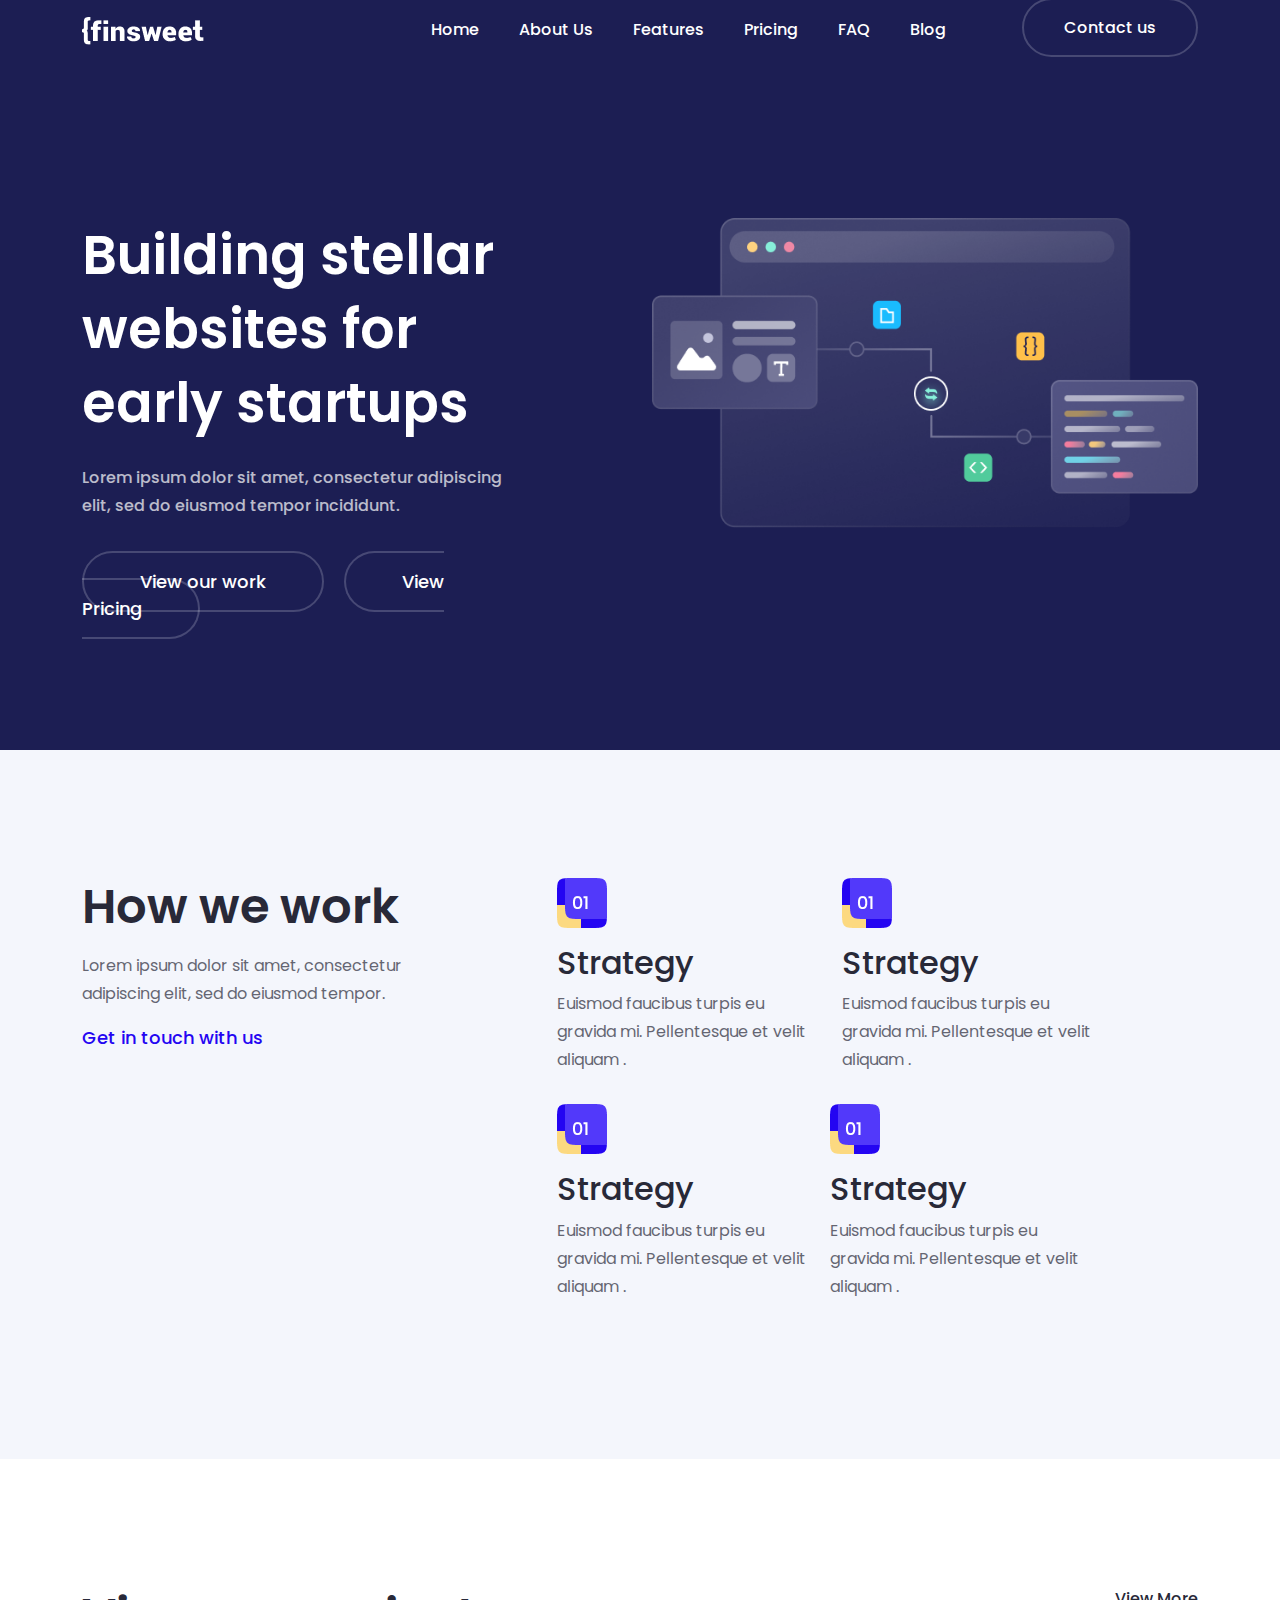
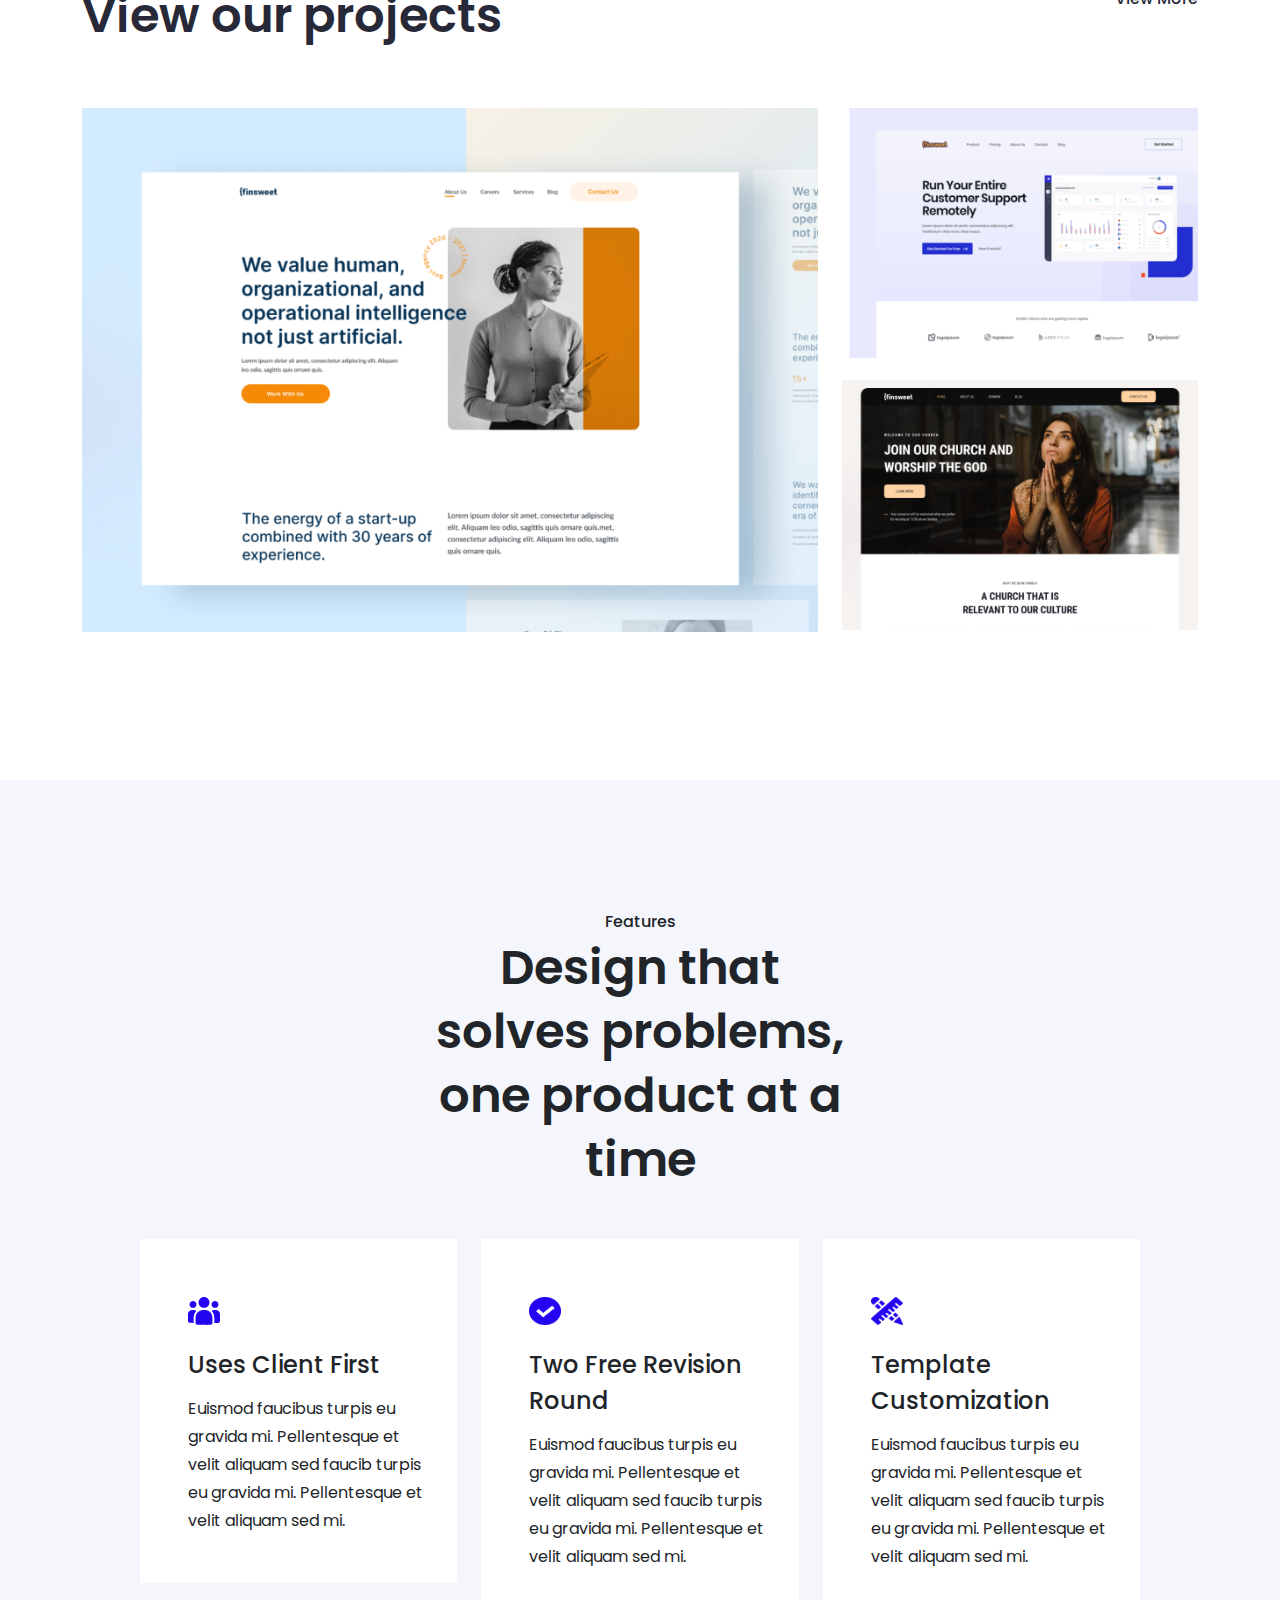
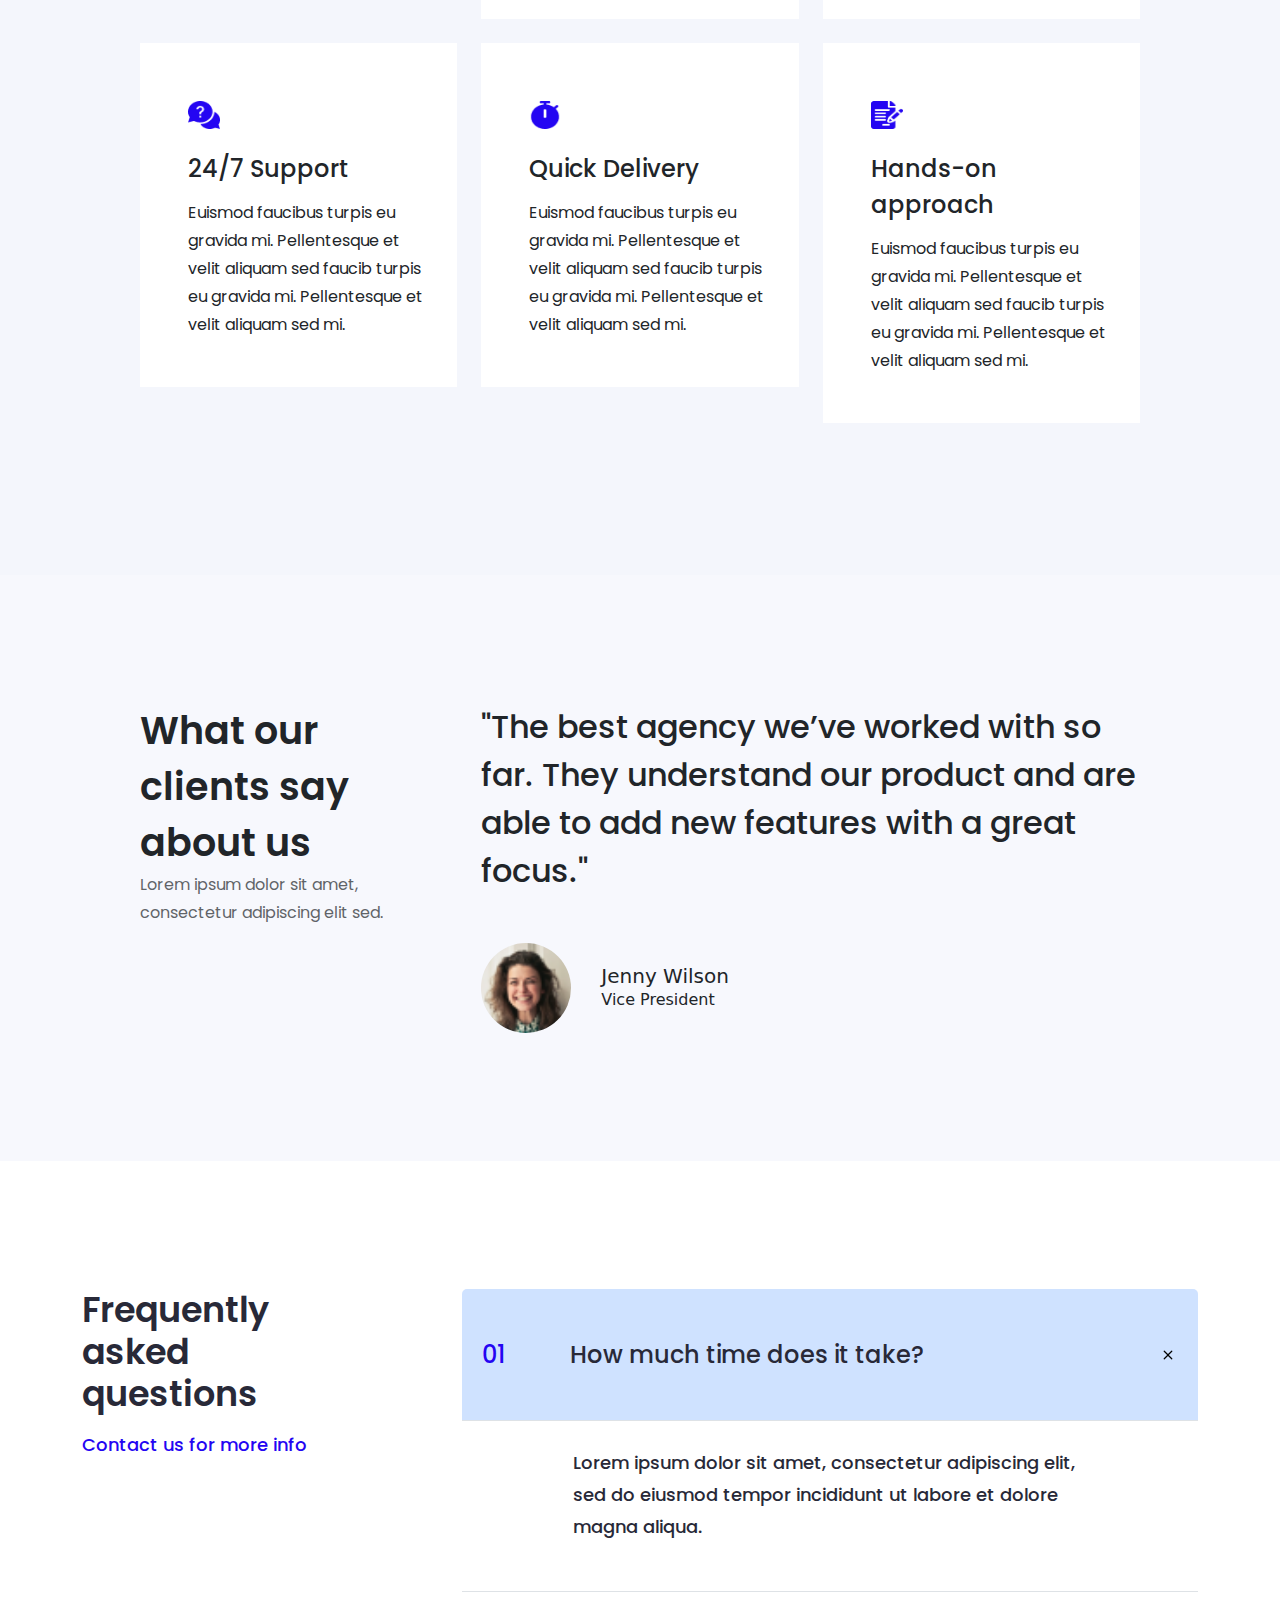
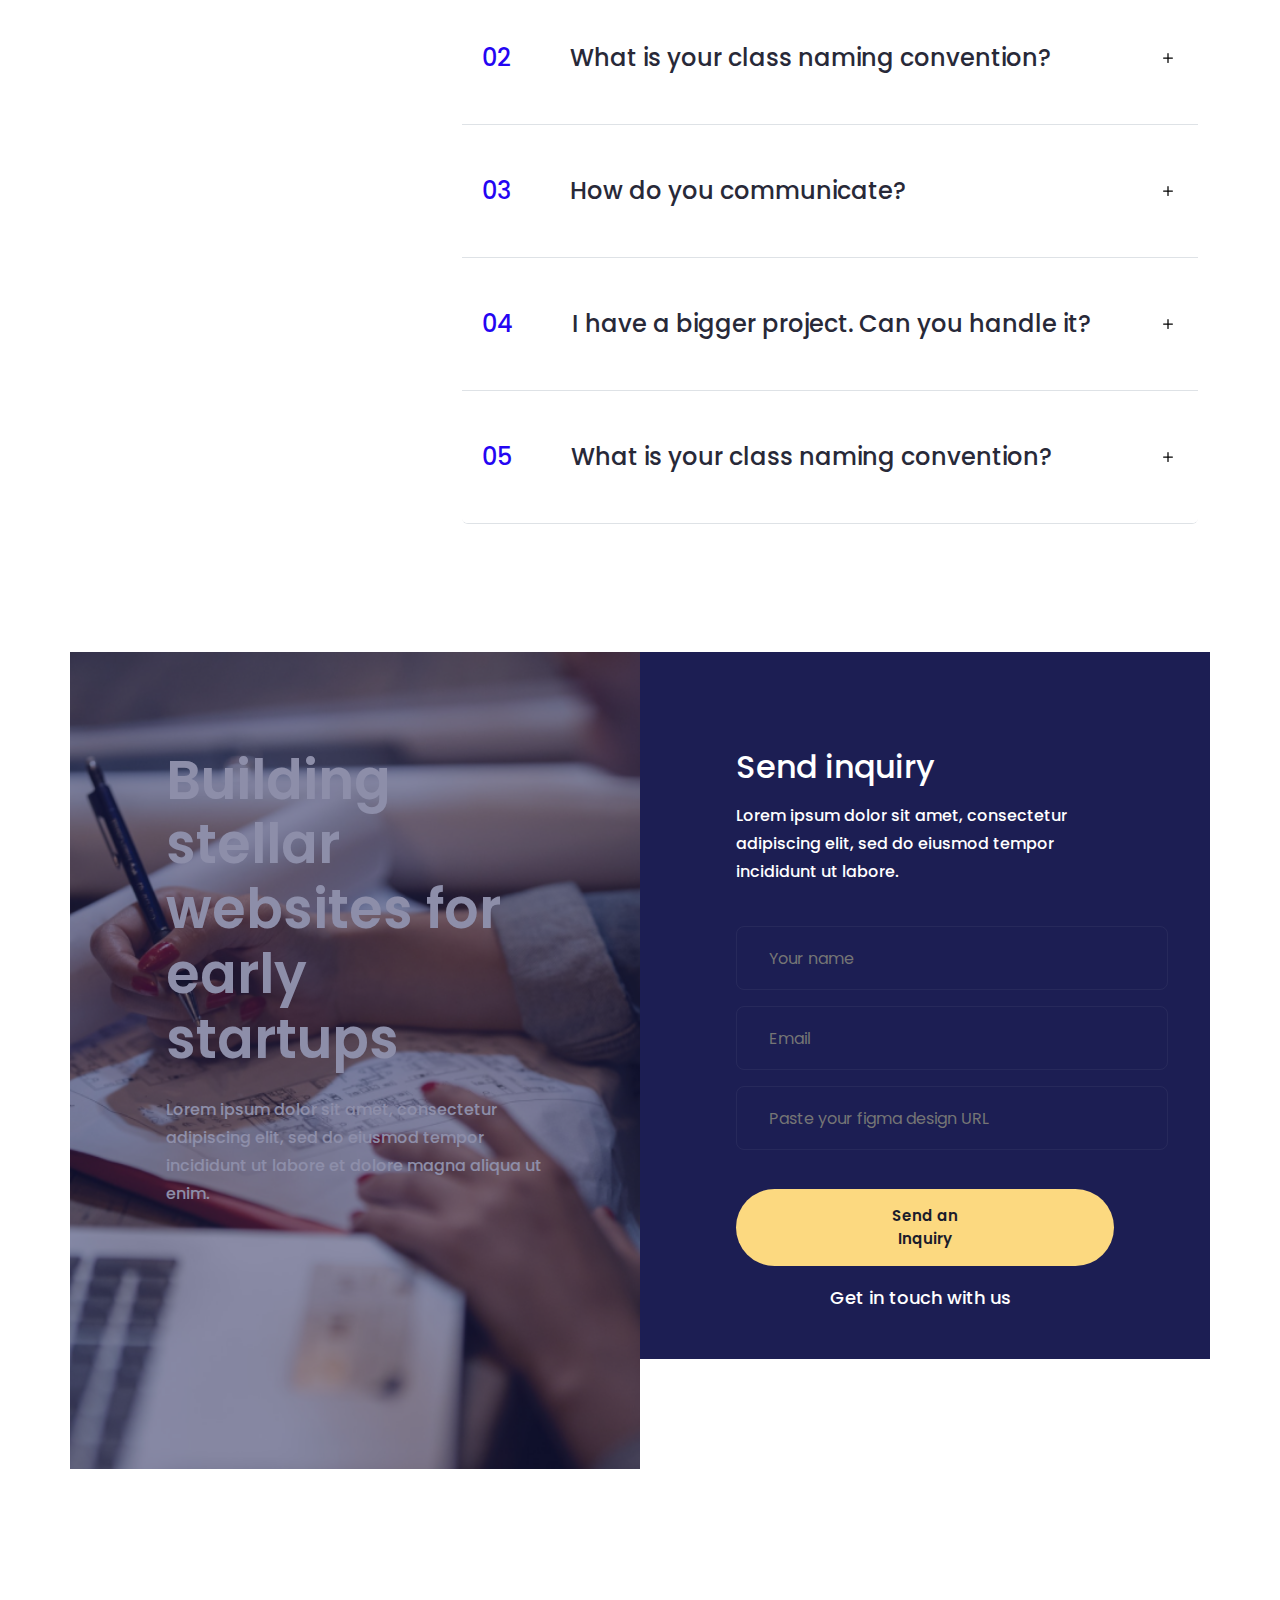
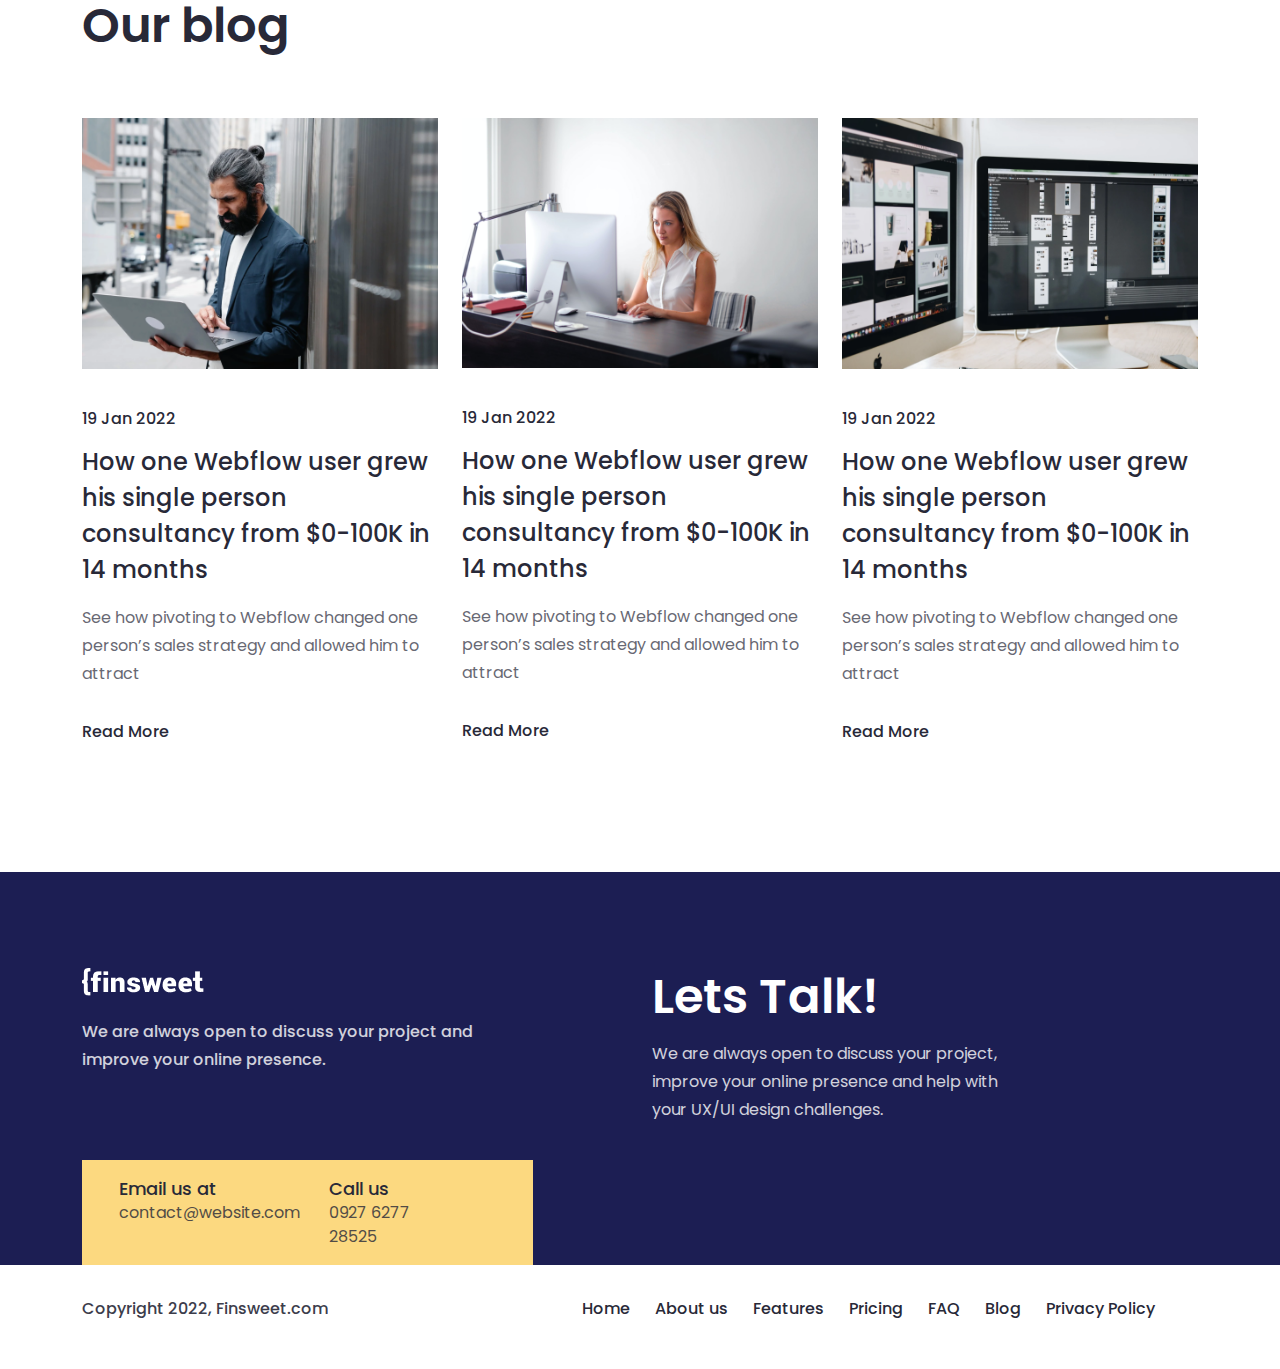
==== index.html @ 4da35f1b "project" ====
<!DOCTYPE html>
<html lang="en">
<head>
    <meta charset="UTF-8">
    <meta name="viewport" content="width=device-width, initial-scale=1.0">
    <title>Home - Webflow Agency</title>
    <link rel="stylesheet" href="css/bootstrap.min.css">
    <link rel="stylesheet" href="css/index.css">
    <link href="https://fonts.googleapis.com/css2?family=Open+Sans:wght@400;500;600;700;800&family=Poppins:wght@100;200;300;400;500;600;700;800&family=Work+Sans:wght@200;300;400;500;600;700;800&display=swap" rel="stylesheet">
    <link rel="stylesheet" href="https://cdnjs.cloudflare.com/ajax/libs/font-awesome/6.5.1/css/all.min.css" integrity="sha512-DTOQO9RWCH3ppGqcWaEA1BIZOC6xxalwEsw9c2QQeAIftl+Vegovlnee1c9QX4TctnWMn13TZye+giMm8e2LwA==" crossorigin="anonymous" referrerpolicy="no-referrer"/>
</head>
<body>
    <!-- nav part start -->
    <nav class="navbar navbar-expand-lg fixed-top menu-bg">
      <div class="container">
        <a class="navbar-brand" href="#">
          <img src="Photos/project-06-10-page/logo.png" alt="logo">
        </a>
        <button class="navbar-toggler" type="button" data-bs-toggle="offcanvas" data-bs-target="#offcanvasNavbar" aria-controls="offcanvasNavbar" aria-label="Toggle navigation">
          <span class="navbar-toggler-icon"></span>
        </button>
        <div class="offcanvas offcanvas-end" tabindex="-1" id="offcanvasNavbar" aria-labelledby="offcanvasNavbarLabel">
          <div class="offcanvas-header">
            <h5 class="offcanvas-title" id="offcanvasNavbarLabel">Menu</h5>
            <button type="button" class="btn-close" data-bs-dismiss="offcanvas" aria-label="Close"></button>
          </div>
          <div class="offcanvas-body">
            <ul class="navbar-nav justify-content-end flex-grow-1 pe-3">
              <li class="nav-item">
                <a class="nav-link" aria-current="page" href="index.html">Home</a>
              </li>
              <li class="nav-item">
                <a class="nav-link" href="about.html">About us</a>
              </li>
              <li class="nav-item">
                  <a class="nav-link" href="feature.html">Features</a>
              </li>
              <li class="nav-item">
                  <a class="nav-link" href="pricing.html">Pricing</a>
              </li>
              <li class="nav-item">
                  <a class="nav-link" href="#">FAQ</a>
              </li>
              <li class="nav-item">
                  <a class="nav-link" href="blog.html">Blog</a>
              </li>
            </ul>
            <div class="menu-button">
              <a href="contact.html">Contact us</a>
            </div>
          </div>
        </div>
      </div>
    </nav>
    <!-- nav part end -->




    <!-- banner part start -->
    <section id="banner">
        <div class="container">
            <div class="row">
                <div class="col-lg-5 order-sm-2 order-lg-1 order-2 col">
                    <div class="ban-text">
                        <h1>Building stellar websites for early startups</h1>
                        <p>Lorem ipsum dolor sit amet, consectetur adipiscing elit, sed do eiusmod tempor incididunt.</p>
                        <a href="work.html">View our work</a>
                        <a href="pricing.html">View Pricing</a>
                    </div>
                </div>
                <div class="col-lg-6 offset-lg-1 order-lg-2 order-sm-1 order-1">
                    <div class="ban-img">
                      <img src="Photos/project-06-10-page/banner-image.png" class="w-100" alt="banner-image">
                    </div>
                </div> 
            </div>
        </div>
    </section>
    <!-- banner part end -->




    <!-- how we work part start -->
    <section id="how-we-work">
      <div class="container">
        <div class="row">
          <div class="col-lg-4 col">
            <div class="hww-left">
              <h2>How we work</h2>
              <p>Lorem ipsum dolor sit amet, consectetur adipiscing elit, sed do eiusmod tempor.</p>
              <a href="contact.html">Get in touch with us <i class="fa-solid fa-caret-right"></i></a>
            </div>
          </div>
            <div class="col-lg-6 offset-lg-1">
              <div class="row">
                <div class="col-lg-6 col-6">
                  <div class="hww-right-item">
                    <img src="Photos/project-06-10-page/hww-image.png" alt="hww-image">
                    <h3>Strategy</h3>
                    <p>Euismod faucibus turpis eu gravida mi. Pellentesque et velit aliquam .</p>
                  </div>
                </div>
                <div class="col-lg-6 col-6">
                  <div class="hww-right-item">
                    <img src="Photos/project-06-10-page/hww-image.png" alt="hww-image">
                    <h3>Strategy</h3>
                    <p>Euismod faucibus turpis eu gravida mi. Pellentesque et velit aliquam .</p>
                  </div>
                </div>
                <div class="row">
                  <div class="col-lg-6 col-6">
                    <div class="hww-right-item">
                      <img src="Photos/project-06-10-page/hww-image.png" alt="hww-image">
                      <h3>Strategy</h3>
                      <p>Euismod faucibus turpis eu gravida mi. Pellentesque et velit aliquam .</p>
                    </div>
                  </div>
                  <div class="col-lg-6 col-6">
                    <div class="hww-right-item">
                      <img src="Photos/project-06-10-page/hww-image.png" alt="hww-image">
                      <h3>Strategy</h3>
                      <p>Euismod faucibus turpis eu gravida mi. Pellentesque et velit aliquam .</p>
                    </div>
                  </div>
                </div>
              </div>
            </div>
        </div>
      </div>
    </section>
    <!-- how we work part end -->




    <!-- our projects part start -->
    <section id="our-projects">
      <div class="container">
        <div class="row">
          <div class="op-header">
            <h2>View our projects</h2>
            <a href="work.html">View More <i class="fa-solid fa-caret-right"></i></a>
          </div>
        </div>
        <div class="row">
          <div class="col-lg-8">
            <div class="op-1">
              <img src="Photos/project-06-10-page/project-img-1.png" class="w-100" alt="project-img-1">
              <div class="overlay-1">
                <h2>Workhub office Webflow <br> Webflow Design</h2>
                <a href="work.html">View project <i class="fa-solid fa-caret-right"></i></a>
              </div>
            </div>
          </div>
          <div class="col-lg-4">
            <div class="op-2">
              <img src="Photos/project-06-10-page/project-img-2.png" class="w-100" alt="project-img-2">
              <div class="overlay-2">
                <h2>Unisaas Website  <br> Design</h2>
                <a href="work.html">View portfolio <i class="fa-solid fa-caret-right"></i></a>
              </div>
            </div>
            <div class="op-2">
              <img src="Photos/project-06-10-page/project-img-3.png" class="w-100" alt="project-img-3">
              <div class="overlay-2">
                <h2>Unisaas Website <br> Design</h2>
                <a href="work.html">View portfolio <i class="fa-solid fa-caret-right"></i></a>
              </div>
            </div>
          </div>
          
        </div>
      </div>
    </section>
    <!-- our projects part end -->




    <!-- Features part start-->
    <section id="features">
      <div class="container">
        <div class="row">
          <div class="col-lg-12">
            <div class="featuresheading">
              <div class="col-lg-5">
                <span>Features</span>
                <h2>Design that solves problems, one product at a time</h2>
              </div>
            </div>
            <div class="row">
              <div class="col-lg-4 col-sm-6">
                <div class="box">
                  <img src="Photos/project-06-10-page/Icon.svg" alt="icon">
                  <h3>
                    Uses Client First
                  </h3>
                  <p>Euismod faucibus turpis eu gravida mi. Pellentesque et velit aliquam sed faucib turpis eu gravida mi. Pellentesque et velit aliquam sed mi. </p>
                </div>
              </div>
              <div class="col-lg-4 col-sm-6">
                <div class="box">
                  <img src="Photos/project-06-10-page/feature2.png" alt="icon">
                  <h3>
                    Two Free Revision Round
                  </h3>
                  <p>Euismod faucibus turpis eu gravida mi. Pellentesque et velit aliquam sed faucib turpis eu gravida mi. Pellentesque et velit aliquam sed mi. </p>
                </div>
              </div>
              <div class="col-lg-4 col-sm-6">
                <div class="box">
                  <img src="Photos/project-06-10-page/feature3.png" alt="icon">
                  <h3>
                    Template Customization
                  </h3>
                  <p>Euismod faucibus turpis eu gravida mi. Pellentesque et velit aliquam sed faucib turpis eu gravida mi. Pellentesque et velit aliquam sed mi. </p>
                </div>
              </div>
              <div class="col-lg-4 col-sm-6">
                <div class="box">
                  <img src="Photos/project-06-10-page/feature4.png" alt="icon">
                  <h3>
                    24/7 Support
                  </h3>
                  <p>Euismod faucibus turpis eu gravida mi. Pellentesque et velit aliquam sed faucib turpis eu gravida mi. Pellentesque et velit aliquam sed mi. </p>
                </div>
              </div>
              <div class="col-lg-4 col-sm-6">
                <div class="box">
                  <img src="Photos/project-06-10-page/feature5.png" alt="icon">
                  <h3>
                    Quick Delivery
                  </h3>
                  <p>Euismod faucibus turpis eu gravida mi. Pellentesque et velit aliquam sed faucib turpis eu gravida mi. Pellentesque et velit aliquam sed mi. </p>
                </div>
              </div>
              <div class="col-lg-4 col-sm-6">
                <div class="box">
                  <img src="Photos/project-06-10-page/feature6.png" alt="icon">
                  <h3>
                    Hands-on approach
                  </h3>
                  <p>Euismod faucibus turpis eu gravida mi. Pellentesque et velit aliquam sed faucib turpis eu gravida mi. Pellentesque et velit aliquam sed mi. </p>
                </div>
              </div>
            </div>
          </div>
        </div>
      </div>
    </section>
    <!--Features part end -->





    <!--What part start-->
    <section id="what">
      <div class="container">
        <div class="row">
          <div class="col-lg-4">
            <div class="col-lg-10">
              <div class="wr">
                <h2>What our clients say about us</h2>
              <p>Lorem ipsum dolor sit amet, consectetur adipiscing elit sed.</p>
              </div>
            </div>
          </div>
          <div class="col-lg-8">
            <div class="wr1">
              <h3>"The best agency we’ve worked with so far. They understand our product and are able to add new features with a great focus."</h3>
            </div>
            <div class="vice-pre">
              <div class="me">
                <img src="Photos/project-06-10-page/woman.png" width="90" alt="">
              </div>
              <div class="name">
                <h5>Jenny Wilson</h5>
                <p>Vice President</p>
              </div>
              
            </div>
          </div>
        </div>
      </div>
    </section>
    <!--What part end-->




    <!-- faq part start -->
    <section id="question">
      <div class="container">
        <div class="row">
          <div class="col-lg-3">
            <div class="ques-left">
              <h2>Frequently asked questions</h2>
              <a href="contact.html">Contact us for more info</a>
            </div>
          </div>
          <div class="col-lg-8 offset-lg-1">
            <div class="accordion" id="accordionExample">
              <div class="accordion-item">
                <h2 class="accordion-header">
                  <button class="accordion-button" type="button" data-bs-toggle="collapse" data-bs-target="#collapseOne" aria-expanded="true" aria-controls="collapseOne">
                    <p class="ac-item-head"><span class="aih-1">01</span> How much time does it take?</p>
                  </button>
                </h2>
                <div id="collapseOne" class="accordion-collapse collapse show" data-bs-parent="#accordionExample">
                  <div class="accordion-body">
                    <strong>Lorem ipsum dolor sit amet, consectetur adipiscing elit, sed do eiusmod tempor incididunt ut labore et dolore magna aliqua.</strong>
                  </div>
                </div>
              </div>
              <div class="accordion-item">
                <h2 class="accordion-header">
                  <button class="accordion-button collapsed" type="button" data-bs-toggle="collapse" data-bs-target="#collapseTwo" aria-expanded="false" aria-controls="collapseTwo">
                    <p class="ac-item-head"><span class="aih-1">02</span>What is your class naming convention?</p>
                  </button>
                </h2>
                <div id="collapseTwo" class="accordion-collapse collapse" data-bs-parent="#accordionExample">
                  <div class="accordion-body">
                    <strong>Lorem ipsum dolor sit amet, consectetur adipiscing elit, sed do eiusmod tempor incididunt ut labore et dolore magna aliqua.</strong>
                  </div>
                </div>
              </div>
              <div class="accordion-item">
                <h2 class="accordion-header">
                  <button class="accordion-button collapsed" type="button" data-bs-toggle="collapse" data-bs-target="#collapseThree" aria-expanded="false" aria-controls="collapseThree">
                    <p class="ac-item-head"><span class="aih-1">03</span>How do you communicate?</p>
                  </button>
                </h2>
                <div id="collapseThree" class="accordion-collapse collapse" data-bs-parent="#accordionExample">
                  <div class="accordion-body">
                    <strong>Lorem ipsum dolor sit amet, consectetur adipiscing elit, sed do eiusmod tempor incididunt ut labore et dolore magna aliqua.</strong>
                  </div>
                </div>
              </div>
              <div class="accordion-item">
                <h2 class="accordion-header">
                  <button class="accordion-button collapsed" type="button" data-bs-toggle="collapse" data-bs-target="#flush-collapseFour" aria-expanded="false" aria-controls="flush-collapseFour">
                    <p class="ac-item-head"><span class="aih-1">04</span>I have a bigger project. Can you handle it?</p>
                  </button>
                </h2>
                <div id="flush-collapseFour" class="accordion-collapse collapse" data-bs-parent="#accordionFlushExample">
                  <div class="accordion-body">
                    <strong>Lorem ipsum dolor sit amet, consectetur adipiscing elit, sed do eiusmod tempor incididunt ut labore et dolore magna aliqua.</strong></div>
                </div>
              </div>
              <div class="accordion-item">
                <h2 class="accordion-header">
                  <button class="accordion-button collapsed" type="button" data-bs-toggle="collapse" data-bs-target="#flush-collapseFive" aria-expanded="false" aria-controls="flush-collapseFive">
                    <p class="ac-item-head"><span class="aih-1">05</span>What is your class naming convention?</p>
                  </button>
                </h2>
                <div id="flush-collapseFive" class="accordion-collapse collapse" data-bs-parent="#accordionFlushExample">
                  <div class="accordion-body">
                    <strong>Lorem ipsum dolor sit amet, consectetur adipiscing elit, sed do eiusmod tempor incididunt ut labore et dolore magna aliqua.</strong></div>
                </div>
              </div>
            </div>
          </div>
        </div>
      </div>
    </section>
    <!-- faq part end -->




    <!-- contact part start -->
    <section id="contact-form">
      <div class="container">
        <div class="row">
          <div class="col-lg-6 p-0">
            <div class="contact-text">
              <h2>Building stellar websites for early startups</h2>
              <p>Lorem ipsum dolor sit amet, consectetur adipiscing elit, sed do eiusmod tempor incididunt ut labore et dolore magna aliqua ut enim.</p>
            </div>
          </div>
          <div class="col-lg-6 p-0">
            <div class="contact-item">
              <h2>Send inquiry</h2>
              <p>Lorem ipsum dolor sit amet, consectetur adipiscing elit, sed do eiusmod tempor incididunt ut labore.</p>
              <form action="">
                <input type="text" placeholder="Your name">
                <input type="email" placeholder="Email">
                <input type="text" placeholder="Paste your figma design URL">
                <button type="submit">Send an Inquiry</button>
              </form>
              <a href="contact.html">Get in touch with us <i class="fa-solid fa-caret-right"></i></a>
            </div>
          </div>
        </div>
      </div>
    </section>
    <!-- contact part end -->




    <!-- blog part start -->
    <section id="blog">
      <div class="container">
        <div class="row">
          <div class="col-lg-3">
            <div class="blog-head">
              <h2>Our blog</h2>
            </div>
          </div>
        </div>
        <div class="row">
          <div class="col-lg-4 col-sm-12">
            <div class="blog-item">
              <img src="Photos/project-06-10-page/blog-1.png" class="w-100" alt="blog-1">
              <h5>19 Jan 2022</h5>
              <h3>How one Webflow user grew his single person consultancy from $0-100K in 14      months</h3>
              <p>See how pivoting to Webflow changed one person’s sales strategy and allowed him to attract</p>
              <a href="blog.html">Read More <i class="fa-solid fa-caret-right"></i></a>
            </div>
          </div>
          <div class="col-lg-4 col-sm-12">
            <div class="blog-item">
              <img src="Photos/project-06-10-page/blog-2.png" class="w-100" alt="blog-1">
              <h5>19 Jan 2022</h5>
              <h3>How one Webflow user grew his single person consultancy from $0-100K in 14      months</h3>
              <p>See how pivoting to Webflow changed one person’s sales strategy and allowed him to attract</p>
              <a href="blog.html">Read More <i class="fa-solid fa-caret-right"></i></a>
            </div>
          </div>
          <div class="col-lg-4 col-sm-12">
            <div class="blog-item">
              <img src="Photos/project-06-10-page/blog-3.png" class="w-100" alt="blog-1">
              <h5>19 Jan 2022</h5>
              <h3>How one Webflow user grew his single person consultancy from $0-100K in 14      months</h3>
              <p>See how pivoting to Webflow changed one person’s sales strategy and allowed him to attract</p>
              <a href="blog.html">Read More <i class="fa-solid fa-caret-right"></i></a>
            </div>
          </div>
        </div>
      </div>
    </section>
    <!-- blog part end -->




    <!-- footer part start -->
    <footer>
      <div class="container">
        <div class="row">
          <div class="col-lg-5">
            <div class="footer-left">
              <a href="#"><img src="Photos/project-06-10-page/logo.png" alt="logo"></a>
              <p>We are always open to discuss your project and improve your online presence.</p>
              <div class="footer-left-bottom">
                <div class="footer-left-bottom1">
                  <h3>Email us at</h3>
                  <a href="#">contact@website.com</a>
                </div>
                <div class="footer-left-bottom1">
                  <h3>Call us</h3>
                  <a href="#">0927 6277 28525</a>
                </div>
              </div>
            </div>
          </div>
          <div class="col-lg-4 offset-lg-1">
            <div class="footer-right">
              <h2>Lets Talk!</h2>
              <p>We are always open to discuss your project, improve your online presence and help with your UX/UI design challenges.</p>
              <div class="fr-icon">
                <a href="#"> <i class="fa-brands fa-facebook"></i></a>
                <a href="#"><i class="fa-brands fa-twitter"></i></a>
                <a href="#"><i class="fa-brands fa-instagram"></i></a>
                <a href="#"><i class="fa-brands fa-linkedin"></i></a>
              </div>
            </div>
          </div>
        </div>
      </div>
    </footer>

    <!-- footer menu part start -->
    <section id="footer-menu">
      <div class="container">
        <div class="row">
          <div class="col-lg-3 col-sm-12">
            <div class="fm-left">
              <p>Copyright 2022, Finsweet.com</p>
            </div>
          </div>
          <div class="col-lg-7 col-sm-12 offset-lg-2">
            <div class="fm-right">
              <ul>
                <li><a href="index.html">Home</a></li>
                <li><a href="about.html">About us</a></li>
                <li><a href="feature.html">Features</a></li>
                <li><a href="pricing.html">Pricing</a></li>
                <li><a href="#">FAQ</a></li>
                <li><a href="blog.html">Blog</a></li>
                <li><a href="privacy.html">Privacy Policy</a></li>
              </ul>
            </div>
          </div>
        </div>
      </div>
    </section>
    <!-- footer menu part end -->
    <!-- footer part end -->

    <script src="js/bootstrap.bundle.min.js"></script>
</body>
</html>
---- css/index.css ----
*{
    margin: 0;
    padding: 0;
    box-sizing: border-box;
}
a{
    text-decoration: none;
}
ul{
    list-style: none;
    padding: 0 !important;
}
h1,h2,h3,h4,h5,h6,p{
    margin: 0;
    padding: 0;
}
/* nav part start */
.navbar-toggler-icon{
    background: url(../Photos/project-06-10-page/bar.png) no-repeat center / cover;
}
.menu-bg{
    background-color: #1C1E53;
    position: fixed;
    width: 100%;
    height: 60px;
    align-items: center;
}
.menu-bg ul li a{
    color: #FFF;
    font-family: "Poppins", sans-serif;
    font-size: 16px;
    font-weight: 500;
    line-height: 28px; 
    padding: 0 20px !important;
    text-transform: capitalize;
}
.menu-button{
    margin-left: 40px;
}
.menu-button a{
    color: #FFF;
    font-family:"Poppins", sans-serif;
    font-size: 16px;
    font-weight: 500;
    padding: 16px 40px;
    border-radius: 40px;
    border: 2px solid rgba(244, 246, 252, 0.20);
    transition: 0.6s;
    -webkit-transition: 0.6s;
    -moz-transition: 0.6s;
    -ms-transition: 0.6s;
    -o-transition: 0.6s;
}
.menu-button a:hover{
    background-color: #FCD980;
}
/* nav part end */





/* banner part start */
#banner{
    background-color: #1C1E53;
    padding: 218px 0 128px 0;
}
.ban-text h1{
    color: #fff;
    font-size: 54px;
    font-weight: 600;
    line-height: 74px;
    font-family: Poppins;
}
.ban-text p{
    color: #fff;
    font-size: 16px;
    font-weight: 500;
    line-height: 28px;
    padding: 24px 0 48px 0;
    opacity: 0.7;
    font-family: Poppins;
}
.ban-text a{
    margin-right: 15px;
    color: #fff;
    font-size: 18px;
    font-weight: 500;
    font-family: Poppins;
    padding: 16px 56px;
    border-radius: 41px;
    border: 2px solid rgba(244, 246, 252, 0.20);
    transition: 0.7S;
    -webkit-transition: 0.7S;
    -moz-transition: 0.7S;
    -ms-transition: 0.7S;
    -o-transition: 0.7S;
}
.ban-text a:hover{
    background: #FCD980;
    color: #1B1C2B;
}
.ban-img img{
    width: 100%;
}
/* banner part end */




/* how we work part start */
#how-we-work{
    background-color: #F4F6FC;
    padding: 128px 0;
}
.hww-left h2{
    color: #282938;
    font-size: 48px;
    font-weight: 600;
    padding-bottom: 16px;
    font-family: Poppins;
}
.hww-left p{
    color: #282938;
    font-size: 16px;
    font-weight: 400;
    padding-bottom: 16px;
    opacity: 0.7;
    line-height: 28px;
    font-family: Poppins;
}
.hww-left a{
    color: #2405F2;
    font-size: 18px;
    font-weight: 500;
    font-family: Poppins;
}
.hww-left a:hover{
    opacity: 0.7;
}
.hww-right-item{
    margin-bottom: 30px;
}
.hww-right-item h3{
    color: #282938;
    font-size: 32px;
    font-weight: 500;
    padding: 16px 0 8px 0;
    font-family: Poppins;
}
.hww-right-item p{
    color: #282938;
    font-size: 16px;
    font-weight: 400;
    opacity: 0.7;
    line-height: 28px;
    font-family: Poppins;
}
/* how we work part end */




/* our project part start */
#our-projects{
    padding: 128px 0;
}
.op-header{
    display: flex;
    justify-content: space-between;
}
.op-header h2{
    color: #282938;
    font-size: 48px;
    font-weight: 600;
    font-family: Poppins;
    padding-bottom: 64px;
}
.op-header a{
    color: #282938;
    font-size: 16px;
    font-weight: 500;
    font-family: Poppins;
    padding-bottom: 64px;
}
.op-1{
    position: relative;
}
.op-1::before{
    content: "";
    position: absolute;
    top: 0;
    left: 0;
    height: 100%;
    width: 0;
    background: linear-gradient(329deg, #1C1E53 -10.96%, rgba(28, 30, 83, 0.42) 103.96%);
    transition: 0.8s;
    -webkit-transition: 0.8s;
    -moz-transition: 0.8s;
    -ms-transition: 0.8s;
    -o-transition: 0.8s;
}
.op-1:hover::before{
    width: 100%;
}
.overlay-1{
    position: absolute;
    top: 30%;
    left: 10%;
    opacity: 0;
    transition: 0.9s;
    -webkit-transition: 0.9s;
    -moz-transition: 0.9s;
    -ms-transition: 0.9s;
    -o-transition: 0.9s;
}
.op-1:hover .overlay-1{
    opacity: 1;
}
.overlay-1 h2{
    color: #fff;
    font-size: 24px;
    font-weight: 600;
    line-height: 36px;
    padding-bottom: 112px;
    font-family: Poppins;
}
.overlay-1 a{
    color: #FCD980;
    font-size: 16px;
    font-weight: 500;
    font-family: Poppins;
}
.op-2{
    margin-bottom: 22px;
    position: relative;
}
.op-2 img{
    width: 100%;
}
.op-2::before{
    content: "";
    position: absolute;
    top: 0;
    left: 0;
    height: 100%;
    width: 0;
    background: linear-gradient(329deg, #1C1E53 -10.96%, rgba(28, 30, 83, 0.42) 103.96%);
    transition: 0.8s;
    -webkit-transition: 0.8s;
    -moz-transition: 0.8s;
    -ms-transition: 0.8s;
    -o-transition: 0.8s;
}
.op-2:hover::before{
    width: 100%;
}
.overlay-2{
    position: absolute;
    top: 30%;
    left: 10%;
    opacity: 0;
    transition: 0.9s;
    -webkit-transition: 0.9s;
    -moz-transition: 0.9s;
    -ms-transition: 0.9s;
    -o-transition: 0.9s;
}
.op-2:hover .overlay-2{
    opacity: 1;
}
.overlay-2 h2{
    color: #fff;
    font-size: 24px;
    font-weight: 600;
    line-height: 36px;
    padding-bottom: 30px;
    font-family: Poppins;
}
.overlay-2 a{
    color: #FCD980;
    font-size: 16px;
    font-weight: 500;
    font-family: Poppins;
}
/* our project part end */




/*Features part start*/
#features{
    background-color: #F4F6FC;
    padding: 128px;
}
.featuresheading{
    display: flex;
    justify-content: center;
    text-align: center;
    margin-bottom: 47px;
}
.featuresheading span{
    font-family: Poppins;
    font-size: 16px;
    font-weight: 500;
    line-height: 28px;
}
.featuresheading h2{
    font-family: Poppins;
    font-size: 48px;
    font-weight: 600;
    line-height: 64px;
}
.box img{
    height: 28px;
    width: 32px;
}
.box{
    background-color: #fff;
    padding: 58px 32px 48px 48px;
    margin-bottom: 24px;
}
.box h3{
    padding-top: 22px;
    padding-bottom: 12px;
    font-size: 24px;
    line-height: 36px;
    font-family: Poppins;
    font-weight: 500;
}
.box p{
    font-weight: 400;
    font-family: Poppins;
    font-size: 16px;
    line-height: 28px;
}
/*Features part end*/





/*What part start*/
#what{
    background-color: #f4f6fcbc;
    padding: 128px;
}
.wr h2{
    font-size: 38px;
    font-weight: 600;
    line-height: 56px;
    font-family: 'Poppins', sans-serif;
}
.wr p{
    font-size: 16px;
    font-weight: 400;
    line-height: 28px;
    font-family: 'Poppins', sans-serif;
    opacity: 0.7;
}
.wr1 h3{
    font-size: 32px;
    font-weight: 500;
    line-height: 48px;
    font-family: 'Poppins', sans-serif;
    margin-bottom: 48px;
}
.vice-pre{
    align-items: center;
    display: flex;
}
.me img{
    border-radius: 50%;
    -webkit-border-radius: 50%;
    -moz-border-radius: 50%;
    -ms-border-radius: 50%;
    -o-border-radius: 50%;
}
.me{
    margin-right: 30px;
}
.wr1 .me{
    display: flex;
}
/*What part end*/



/* faq part start */
#question{
    padding: 128px 0;
}
.ques-left h2{
    color: #282938;
    font-size: 35px;
    font-weight: 600;
    font-family: 'Poppins', sans-serif;
    padding-bottom: 16px;
}
.ques-left a{
    color: #2405F2;
    font-size: 18px;
    font-weight: 500;
    font-family: 'Poppins', sans-serif;
}
.accordion-button::after {
    background-image: url("data:image/svg+xml,%3Csvg xmlns='http://www.w3.org/2000/svg' width='16' height='16' fill='currentColor' class='bi bi-plus' viewBox='0 0 16 16'%3E%3Cpath d='M8 4a.5.5 0 0 1 .5.5v3h3a.5.5 0 0 1 0 1h-3v3a.5.5 0 0 1-1 0v-3h-3a.5.5 0 0 1 0-1h3v-3A.5.5 0 0 1 8 4'/%3E%3C/svg%3E");
}
.accordion-button:not(.collapsed)::after {
    background-image: url("data:image/svg+xml,%3Csvg xmlns='http://www.w3.org/2000/svg' width='16' height='16' fill='currentColor' class='bi bi-x' viewBox='0 0 16 16'%3E%3Cpath d='M4.646 4.646a.5.5 0 0 1 .708 0L8 7.293l2.646-2.647a.5.5 0 0 1 .708.708L8.707 8l2.647 2.646a.5.5 0 0 1-.708.708L8 8.707l-2.646 2.647a.5.5 0 0 1-.708-.708L7.293 8 4.646 5.354a.5.5 0 0 1 0-.708'/%3E%3C/svg%3E");
}
.ac-item-head{
    padding: 32px 0;
    color: #282938;
    font-family: Poppins;
    font-size: 24px;
    font-weight: 500;
    line-height: 36px;
}
.aih-1{
    color: #2405F2;
    font-family: Poppins;
    font-size: 24px;
    font-weight: 500;
    padding-right: 59px;
}
.accordion-item{
    border: none;
    border-bottom: var(--bs-accordion-border-width) solid var(--bs-accordion-border-color) !important;
}
.accordion-body{
    padding: 26px 100px 48px 111px !important;
}
.accordion-body strong{
    color: #282938;
    font-family: Poppins;
    font-size: 18px;
    font-weight: 500;
    line-height: 32px;
}
/* faq part end */





/* contact form part start */
#contact-form{
    margin-bottom: 128px;
}
.contact-text{
    position: relative;
    min-height: 691px;
    background: url(../Photos/project-06-10-page/contact.png) no-repeat center / cover;
    padding: 96px 96px 261px 96px;
}
.contact-text::after{
    content: "";
    position: absolute;
    top: 0;
    left: 0;
    background-color: #1C1E5380;
    height: 100%;
    width: 100%;
}
.contact-text h2{
    color:#FFF;
    font-family: Poppins;
    font-size: 54px;
    font-weight: 600;
    padding-bottom: 24px;
}
.contact-text p{
    color:#FFF;
    font-family: Poppins;
    font-size: 16px;
    font-weight: 500;
    line-height: 28px;
}
.contact-item{
    background-color: #1C1E53;
    padding: 96px 96px 48px 96px;
    min-height: 691px;
}
.contact-item h2{
    color: #FFF;
    font-family: Poppins;
    font-size: 32px;
    font-weight: 500;
    padding-bottom: 16px;
}
.contact-item p{
    color: #FFF;
    font-family: Poppins;
    font-size: 16px;
    font-weight: 500;
    line-height: 28px;
    padding-bottom: 40px;
}
.contact-item input{
    font-family: Poppins;
    color: #fff;
    width: 432px;
    height: 64px;
    padding-left: 32px;
    margin-bottom: 16px;
    outline: none;
    background-color: transparent;
    border: 1.5px solid rgba(255, 255, 255, 0.05);
    border-radius: 8px;
    -webkit-border-radius: 8px;
    -moz-border-radius: 8px;
    -ms-border-radius: 8px;
    -o-border-radius: 8px;
}
.contact-item button{
    border: none;
    margin-top: 23px;
    color: #1B1C2B;
    font-family: Poppins;
    font-size: 15px;
    font-weight: 600;
    padding: 16px 150px;
    background-color: #FCD980;
    border-radius: 41px;
    -webkit-border-radius: 41px;
    -moz-border-radius: 41px;
    -ms-border-radius: 41px;
    -o-border-radius: 41px;
    margin-bottom: 18px;
}
.contact-item a{
    color: #FFF;
    font-family: Poppins;
    font-size: 18px;
    font-weight: 500;
    margin-left: 94px;
}
/* contact form part end */




/* blog part start */
#blog{
    padding-bottom: 128px;
}
.blog-head h2{
    color: #282938;
    font-family: Poppins;
    font-size: 48px;
    font-weight: 600;
    padding-bottom: 64px;
}
.blog-item h5{
    color: #282938;
    font-family: Poppins;
    font-size: 16px;
    font-weight: 500;
    padding: 40px 0 16px 0;
}
.blog-item h3{
    color: #282938;
    font-family: Poppins;
    font-size: 24px;
    font-weight: 500;
    line-height: 36px;
    padding-bottom: 16px;
}
.blog-item p{
    color: #282938;
    font-family: Poppins;
    font-size: 16px;
    font-weight: 400;
    line-height: 28px;
    padding-bottom: 32px;
    opacity: 0.7;
}
.blog-item a{
    color: #282938;
    font-family: Poppins;
    font-size: 16px;
    font-weight: 500;
}
/* blog part end */




/* footer part start */
footer{
    background-color: #1C1E53;
    padding-top: 96px;
}
.footer-left p{
    color: #fff;
    font-family: Poppins;
    font-size: 16px;
    font-weight: 500;
    line-height: 28px;
    padding-top: 22px;
    padding-bottom: 86px;
    opacity: 0.8;
}
.footer-left-bottom{
    display: flex;
    padding: 18px 100px 16px 37px;
    background-color: #FCD980;
}
.footer-left-bottom1 h3{
    color: #282938;
    font-family: Poppins;
    font-size: 18px;
    font-weight: 500;
    padding-bottom: 1px;
}
.footer-left-bottom1 a{
    color: #282938;
    font-family: Poppins;
    font-size: 16px;
    font-weight: 400;
    opacity: 0.8;
    padding-right: 29px;
}
.footer-right h2{
    color: #fff;
    font-family: Poppins;
    font-size: 48px;
    font-weight: 600;
    padding-bottom: 14px;
}
.footer-right p{
    color: #fff;
    font-family: Poppins;
    font-size: 16px;
    font-weight: 400;
    line-height: 28px;
    padding-bottom: 28px;
    opacity: 0.8;
}
.footer-right a{
    font-size: 26px;
    color: #fff;
    margin-right: 27px;
}
#footer-menu{
    padding: 32px 0;
    background-color: #fff;
}
.fm-left p{
    color: #282938;
    font-family: Poppins;
    font-size: 16px;
    font-weight: 500;
    opacity: 0.9;
}
.fm-right ul{
    display: flex;
}
.fm-right ul li a{
    margin-left: 25px;
    color: #282938;
    font-family: Poppins;
    font-size: 16px;
    font-weight: 500;
}
/* footer part end */




/* responsive part start */

/* xs part start */
@media(max-width:575px){
    .offcanvas-header {
        color: #fff;
        background-color: gray;
        padding-left: 35px !important;
    }
    .offcanvas-body{
        background-color: #1C1E53;
    }
    .nav-link{
        margin-bottom: 20px;
    }
    .nav-link:hover{
        color: #fff;
    }
    .menu-button {
        margin-left: 23px;
    }
    .menu-button a {
        padding: 0;
        border: none;
    }
    .menu-button a:hover{
        background-color: transparent;
    }
    #banner{
        padding: 100px 0 80px 0;
    }
    .ban-img{
        text-align: center;
        padding-bottom: 20px;
    }
    .ban-text h1 {
        font-size: 24px;
        line-height: 30px;
        padding-bottom: 0px;
    }
    .ban-text p{
        font-size: 12px;
        line-height: 15px;
        padding-bottom: 20px;
    }
    .ban-text a{
        border-radius: 5px;
        padding: 10px 20px;
        font-size: 12px;
        -webkit-border-radius: 5px;
        -moz-border-radius: 5px;
        -ms-border-radius: 5px;
        -o-border-radius: 5px;
    }
    #how-we-work {
        padding: 30px 0;
    }
    .hww-left{
        text-align: center;
    }
    .hww-left h2 {
        font-size: 24px;
        padding-bottom: 5px;
    }
    .hww-left p {
        padding-bottom: 20px;
        font-size: 12px;
        line-height: 18px;
    }
    .hww-right-item{
        padding-top: 20px;
    }
    .hww-right-item img{
        width: 30px;
    }
    .hww-right-item h3{
        font-size: 20px;
        line-height: 0px;
        padding-bottom: 15px;
    }
    .hww-right-item p{
        font-size: 12px;
        line-height: 15px;
    }
    #our-projects {
        padding: 35px 0;
    }
    .op-header h2 {
        font-size: 20px;
        padding-bottom: 0px;
    }
    .op-header {
        padding-bottom: 10px;
    }
    .op-header a {
        font-size: 12px;
        padding-bottom: 10px;
    }
    .op-1 {
        margin-bottom: 20px;
    }
    .op-1::before {
        width: 100%;
    }
    .overlay-1 {
        opacity: 1;
    }
    .overlay-1 h2{
        font-size: 16px;
        line-height: 25px;
        padding-bottom: 10px;
    }
    .op-2::before {
        width: 100%;
    }
    .overlay-2 {
        opacity: 1;
    }
    .overlay-2 h2{
        font-size: 16px;
        line-height: 25px;
        padding-bottom: 10px;
    }
    .op-1::before {
        width: 100%;
    }
    .overlay-1 {
        opacity: 1;
    }
    #features {
        padding: 35px 0 0 0;
    }
    .featuresheading {
        margin-bottom: 15px;
    }
    .featuresheading h2 {
        font-size: 22px;
        line-height: 25px;
    }
    .box {
        border-radius: 10px;
        padding: 10px;
        margin: 0 20px 10px 20px;
        -webkit-border-radius: 10px;
        -moz-border-radius: 10px;
        -ms-border-radius: 10px;
        -o-border-radius: 10px;
    }
    .box img{
        height: 30px;
        width: 30px;
    }
    .box h3 {
        margin-top: 9px;
        font-size: 18px;
        padding-bottom: 10px;
    }
    .box p {
        margin-top: 0px;
        font-size: 12px;
    }
    #what {
        padding: 20px 0;
    }
    .wr h2 {
        text-align: center;
        font-size: 24px;
        line-height: 25px;
        padding-bottom: 10px;
    }
    .wr p {
        padding-bottom: 10px;
        font-size: 12px;
        line-height: 18px;
    }
    .wr1 h3{
        font-size: 20px;
        line-height: 25px;
    }
    .ques-left{
        text-align: center;
    }
    .ques-left h2{
        font-size: 20px;
    }
    .aih-1{
        font-size: 5px;
    }
    .ac-item-head {
        padding: 0;
        color: #282938;
        font-size: 10px;
        line-height: 25px;
    }
    .aih-1{
        padding-right: 10px;
        font-size: 10px;
    }
    .accordion{
        margin-top: 25px;
    }
    .accordion-body {
        padding: 10px !important;
    }
    .accordion-body strong {
        font-size: 10px;
        line-height: 5px !important;
    }
    #question {
        padding: 35px 0;
    }
    #contact-form {
        margin-bottom: 40px;
    }
    .contact-text {
        min-height: 150px;
        background: url("../Photos/project-06-10-page/contact.png") center center / cover no-repeat;
        padding:15px;
    }
    .contact-text h2{
        font-size: 24px;
        padding-bottom: 10px;
    }
    .contact-text p{
        font-size: 12px;
        line-height: 15px;
    }
    .contact-item {
        background-color: #1C1E53;
        padding: 15px;
        min-height: 530px;
    }
    .contact-item h2{
        font-size: 24px;
        padding-bottom: 10px;
    }
    .contact-item p{
        font-size: 12px;
        line-height: 18px;
        padding-bottom: 15px;
    }
    .contact-item a {
        margin-left: 26%;
    }
    .contact-item input{
        font-family: Poppins;
        width: 100%;
    }
    .contact-item button{
        padding: 15px 40px;
    }
    .contact-item a{
        margin-left: 10px;
    }
    .blog-item{
        margin-bottom: 30px;
        text-align: center;
    }
    .blog-head{
        text-align: center;
    }
    .blog-head h2 {
        font-size: 24px;
        padding-bottom: 7px;
    }
    .blog-item h5 {
        font-size: 12px;
        padding: 10px 0 5px 0;
    }
    .blog-item h3 {
        text-align: start;
        font-size: 15px;
        line-height: 18px;
        padding-bottom: 5px;
    }
    .blog-item p {
        text-align: start;
        font-size: 12px;
        line-height: 15px;
        padding-bottom: 6px;
    }
    #blog {
        padding-bottom: 0px;
    }
    footer {
        padding-top: 20px;
        padding-bottom: 20px;
    }
    .footer-left p {
        line-height: 17px;
        font-size: 12px;
        padding-top: 10px;
        padding-bottom: 10px;
    }
    .footer-left-bottom {
        margin-bottom: 20px;
        padding: 5px;
    }
    .footer-left-bottom1 h3{
        font-size: 12px;
    }
    .footer-left-bottom1 a{
        font-size: 12px;
    }
    .fm-left p{
        text-align: center;
    }
    .footer-right h2{
        font-size: 24px;
        padding-bottom: 10px;
    }
    .footer-right p{
        font-size: 12px;
        line-height: 18px;
    }
    .fr-icon{
        text-align: center;
    }
    .fm-right ul {
        display: flex;
        flex-wrap: wrap;
        justify-content: center;
        margin: 20px 0 0 0;
    }
    .fr-icon{
        text-align: center;
    }
    .fm-right ul li a {
        margin: 0 10px;
        font-size: 14px;
    } 
}
/* xs part end */





/* sm part start */
@media(min-width:576px) and (max-width:767px){
    .offcanvas-header {
        color: #fff;
        background-color: gray;
        padding-left: 35px !important;
    }
    .offcanvas-body{
        background-color: #1C1E53;
    }
    .nav-link{
        margin-bottom: 20px;
    }
    .nav-link:hover{
        color: #fff;
    }
    .menu-button {
        margin-left: 23px;
    }
    .menu-button a {
        padding: 0;
        border: none;
    }
    .menu-button a:hover{
        background-color: transparent;
    }
    #banner{
        padding: 150px 0 75px 0;
    }
    .ban-img{
        text-align: center;
        padding-bottom: 50px;
    }
    .ban-text h1 {
        font-size: 41px;
        line-height: 55px;
    }
    #how-we-work {
        padding: 30px 0;
    }
    .hww-left h2 {
        padding-bottom: 7px;
    }
    .hww-left p {
        padding-bottom: 10px;
    }
    .hww-right-item{
        padding-top: 30px;
    }
    #our-projects {
        padding: 35px 0;
    }
    .op-header h2 {
        font-size: 32px;
        padding-bottom: 0px;
    }
    .op-header {
        padding-bottom: 20px;
    }
    .op-header a {
        padding-bottom: 20px;
    }
    .op-1 {
        margin-bottom: 30px;
    }
    .op-1::before {
        width: 100%;
    }
    .overlay-1 {
        opacity: 1;
    }
    .op-2::before {
        width: 100%;
    }
    .overlay-2 {
        opacity: 1;
    }
    .op-1::before {
        width: 100%;
    }
    .overlay-1 {
        opacity: 1;
    }
    #features {
        padding: 35px 0;
    }
    .featuresheading {
        margin-bottom: 22px;
    }
    .featuresheading h2 {
        font-size: 30px;
        line-height: 30px;
    }
    .box {
        padding: 20px;
        margin-bottom: 25px;
    }
    .box h3 {
        margin-top: 9px;
        font-size: 18px;
    }
    .box p {
        margin-top: 13px;
        font-size: 13px;
    }
    #what {
        padding: 35px 0;
    }
    .wr h2 {
        font-size: 34px;
        line-height: 0px;
        padding-bottom: 38px;
    }
    .wr p {
        padding-bottom: 16px;
        font-size: 16px;
        line-height: 48px;
    }
    .ac-item-head {
        padding: 0;
        color: #282938;
        font-size: 17px;
        line-height: 25px;
    }
    .accordion{
        margin-top: 25px;
    }
    .accordion-body {
        padding: 20px 20px 20px 67px !important;
    }
    .accordion-body strong {
        font-size: 15px;
        line-height: 18px;
    }
    .aih-1 {
        font-size: 19px;
        padding-right: 24px;
    }
    #question {
        padding: 45px 0;
    }
    .contact-text {
        min-height: 600px;
        background: url("../Photos/project-06-10-page/contact.png") center center / cover no-repeat;
        padding: 40px;
    }
    #contact-form {
        margin-bottom: 40px;
    }
    .contact-item {
        background-color: #1C1E53;
        padding: 40px;
        min-height: 600px;
    }
    .contact-item a {
        margin-left: 26%;
    }
    .blog-item{
        margin-bottom: 30px;
        text-align: center;
    }
    .blog-head{
        text-align: center;
    }
    .blog-head h2 {
        font-size: 40px;
        padding-bottom: 7px;
    }
    .blog-item h5 {
        padding: 15px 0;
    }
    .blog-item h3 {
        font-size: 22px;
        line-height: 25px;
        padding-bottom: 11px;
    }
    .blog-item p {
        padding-bottom: 6px;
    }
    #blog {
        padding-bottom: 0px;
    }
    footer {
        padding-top: 40px;
        padding-bottom: 40px;
    }
    .footer-left p {
        padding-top: 20px;
        padding-bottom: 20px;
    }
    .footer-left-bottom {
        margin-bottom: 51px;
        padding: 20px;
    }
    .fm-left p{
        text-align: center;
    }
    .fm-right ul {
        display: flex;
        justify-content: center;
        margin: 20px 0 0 0;
    }
    .fr-icon{
        text-align: center;
    }
    .fm-right ul li a {
        margin: 0px 20px 0 0;
        font-size: 14px;
    }
}
/* sm part end */





/* md part start */
@media(min-width:768px) and (max-width:991px){
    .offcanvas-header {
        color: #fff;
        background-color: gray;
        padding-left: 35px !important;
    }
    .offcanvas-body{
        background-color: #1C1E53;
    }
    .nav-link{
        margin-bottom: 20px;
    }
    .nav-link:hover{
        color: #fff;
    }
    .menu-button {
        margin-left: 23px;
    }
    .menu-button a {
        padding: 0;
        border: none;
    }
    .menu-button a:hover{
        background-color: transparent;
    }
    #banner{
        padding: 150px 0 75px 0;
    }
    .ban-img{
        text-align: center;
        padding-bottom: 50px;
    }
    .ban-text h1 {
        text-align: center;
        font-size: 55px;
        line-height: 75px;
    }
    #how-we-work {
        padding: 50px 0;
    }
    .hww-left{
        text-align: center;
    }
    .hww-left h2 {
        font-size: 65px;
        padding-bottom: 15px;
    }
    .hww-left p {
        line-height: 34px;
        font-size: 20px;
        padding-bottom: 20px;
    }
    .hww-right-item{
        text-align: center;
        padding-top: 30px;
    }
    .hww-right-item p{
        text-align: start;
    }
    #our-projects {
        padding: 75px 0;
    }
    .op-header h2 {
        font-size: 32px;
        padding-bottom: 0px;
    }
    .op-header {
        padding-bottom: 50px;
    }
    .op-header a {
        padding-bottom: 0px;
    }
    .op-1 {
        margin-bottom: 60px;
    }
    .op-1::before {
        width: 100%;
    }
    .overlay-1 {
        opacity: 1;
    }
    .overlay-1 h2{
        font-size: 35px;
        line-height: 50px;
    }
    .op-2::before {
        width: 100%;
    }
    .overlay-2 {
        opacity: 1;
    }
    .overlay-2 h2{
        font-size: 35px;
        line-height: 50px;
    }
    .op-1::before {
        width: 100%;
    }
    .overlay-1 {
        opacity: 1;
    }
    #features {
        padding: 55px 0;
    }
    .featuresheading {
        margin-bottom: 42px;
    }
    .featuresheading h2 {
        font-size: 40px;
        line-height: 50px;
    }
    .box {
        border-radius: 10px;
        padding: 30px;
        margin-bottom: 25px;
        -webkit-border-radius: 10px;
        -moz-border-radius: 10px;
        -ms-border-radius: 10px;
        -o-border-radius: 10px;
}
    .box h3 {
        margin-top: 9px;
        font-size: 24px;
    }
    .box p {
        margin-top: 13px;
        font-size: 18px;
        line-height: 24px;
    }
    #what {
        padding: 55px 0;
    }
    .wr h2 {
        text-align: center;
        font-size: 45px;
        line-height: 0px;
        padding-bottom: 38px;
    }
    .wr p {
        text-align: center;
        padding-bottom: 16px;
        font-size: 16px;
        line-height: 28px;
    }
    .wr1 h3{
        font-size: 25px;
        line-height: 30px;
    }
    .ques-left{
        text-align: center;
    }
    .ques-left h2{
        font-size: 45px;
    }
    .ac-item-head {
        padding: 10px 0 10px 0;
        color: #282938;
        font-size: 25px;
        line-height: 25px;
    }
    .accordion{
        margin-top: 35px;
    }
    .accordion-body {
        padding: 20px 20px 20px 67px !important;
    }
    .accordion-body strong {
        font-size: 20px;
        line-height: 30px;
    }
    .aih-1 {
        font-size: 25px;
        padding-right: 24px;
    }
    #question {
        padding: 75px 0;
    }
    .contact-text {
        min-height: 300px;
        background: url("../Photos/project-06-10-page/contact.png") center center / cover no-repeat;
        padding: 40px;
    }
    .contact-text h2{
        font-size: 50px;
    }
    .contact-item {
        background-color: #1C1E53;
        padding: 40px;
        min-height: 600px;
    }
    .contact-item{
        text-align: center;
    }
    .contact-item input{
        width: 100%;
        font-size: 20px;
        font-family: Poppins;
    }
    .contact-item a {
        margin-left: 0;
    }
    #contact-form {
        margin-bottom: 60px;
    }
    .blog-item{
        margin-bottom: 50px;
        text-align: center;
    }
    .blog-head{
        text-align: center;
    }
    .blog-head h2 {
        font-size: 44px;
        padding-bottom: 12px;
    }
    .blog-item h5 {
        font-size: 20px;
        padding: 10px 0 15px 0;
    }
    .blog-item h3 {
        text-align: start;
        font-size: 35px;
        line-height: 50px;
        padding-bottom: 5px;
    }
    .blog-item p {
        text-align: start;
        font-size: 24px;
        line-height: 30px;
        padding-bottom: 6px;
    }
    #blog {
        padding-bottom: 30px;
    }
    footer {
        padding-top: 40px;
        padding-bottom: 40px;
    }
    .footer-left p {
        padding-top: 20px;
        padding-bottom: 20px;
    }
    .footer-left-bottom {
        display: flex;
        justify-content: space-between;
        margin-bottom: 51px;
        padding: 20px;
    }
    .fm-left p{
        text-align: center;
        opacity: 0.7;
    }
    .fm-right ul {
        display: flex;
        justify-content: center;
        margin: 20px 0 0 0;
    }
    .fr-icon{
        text-align: center;
    }
    .fm-right ul li a {
        margin: 0 15px;
        font-size: 18px;
    }
}
/* md part end */
/* responsive end */
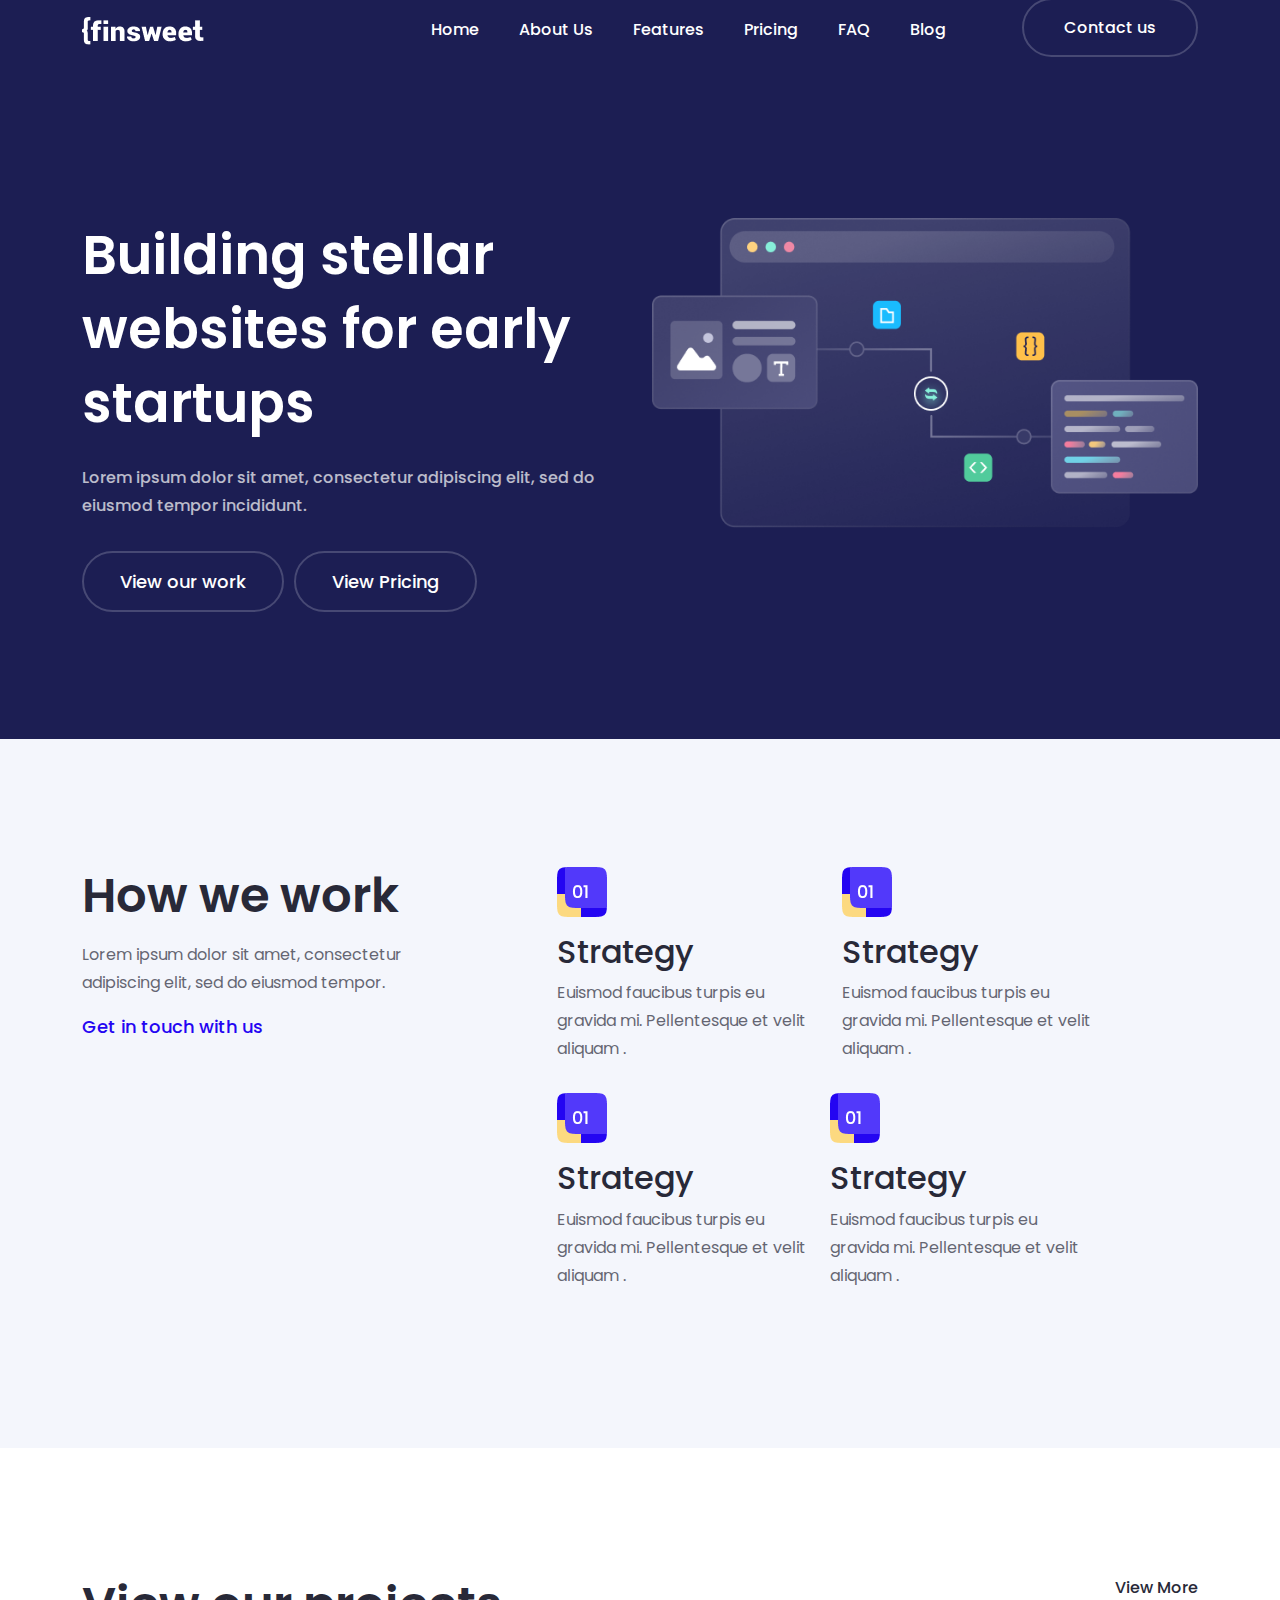
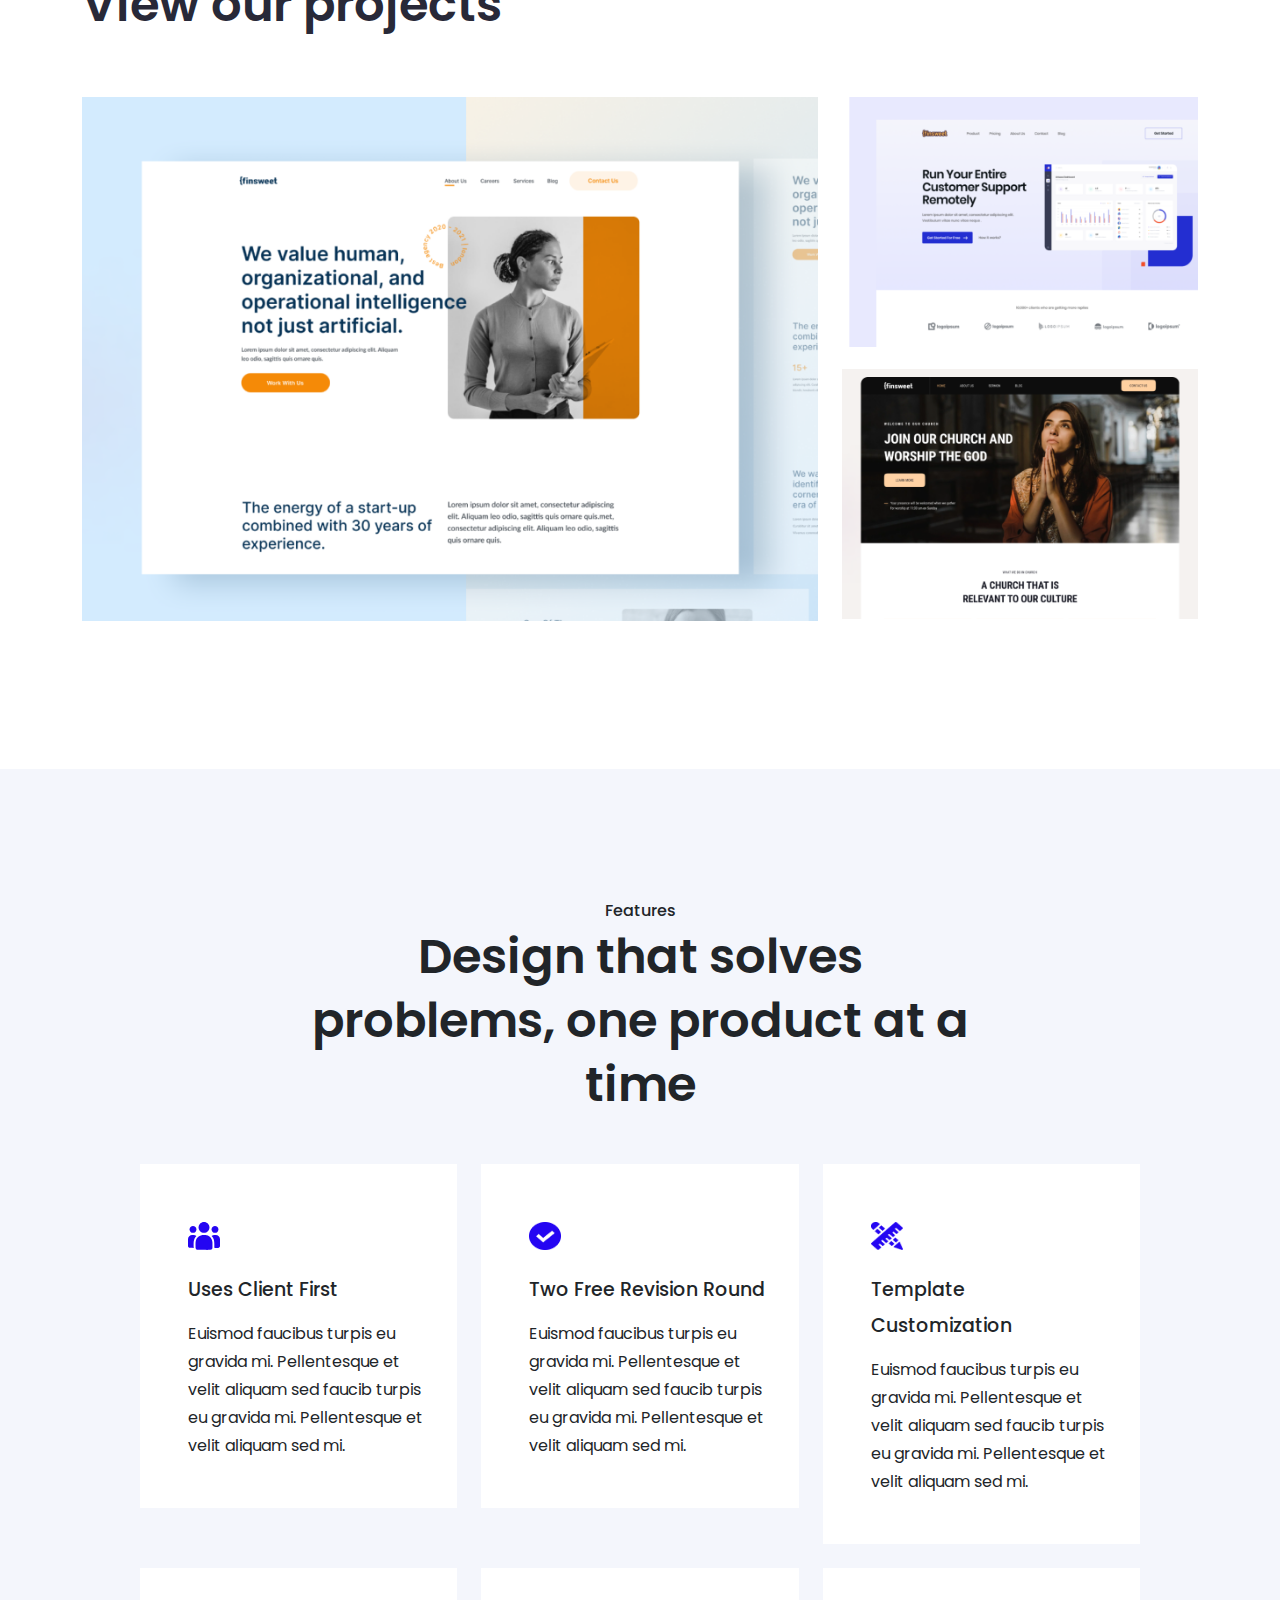
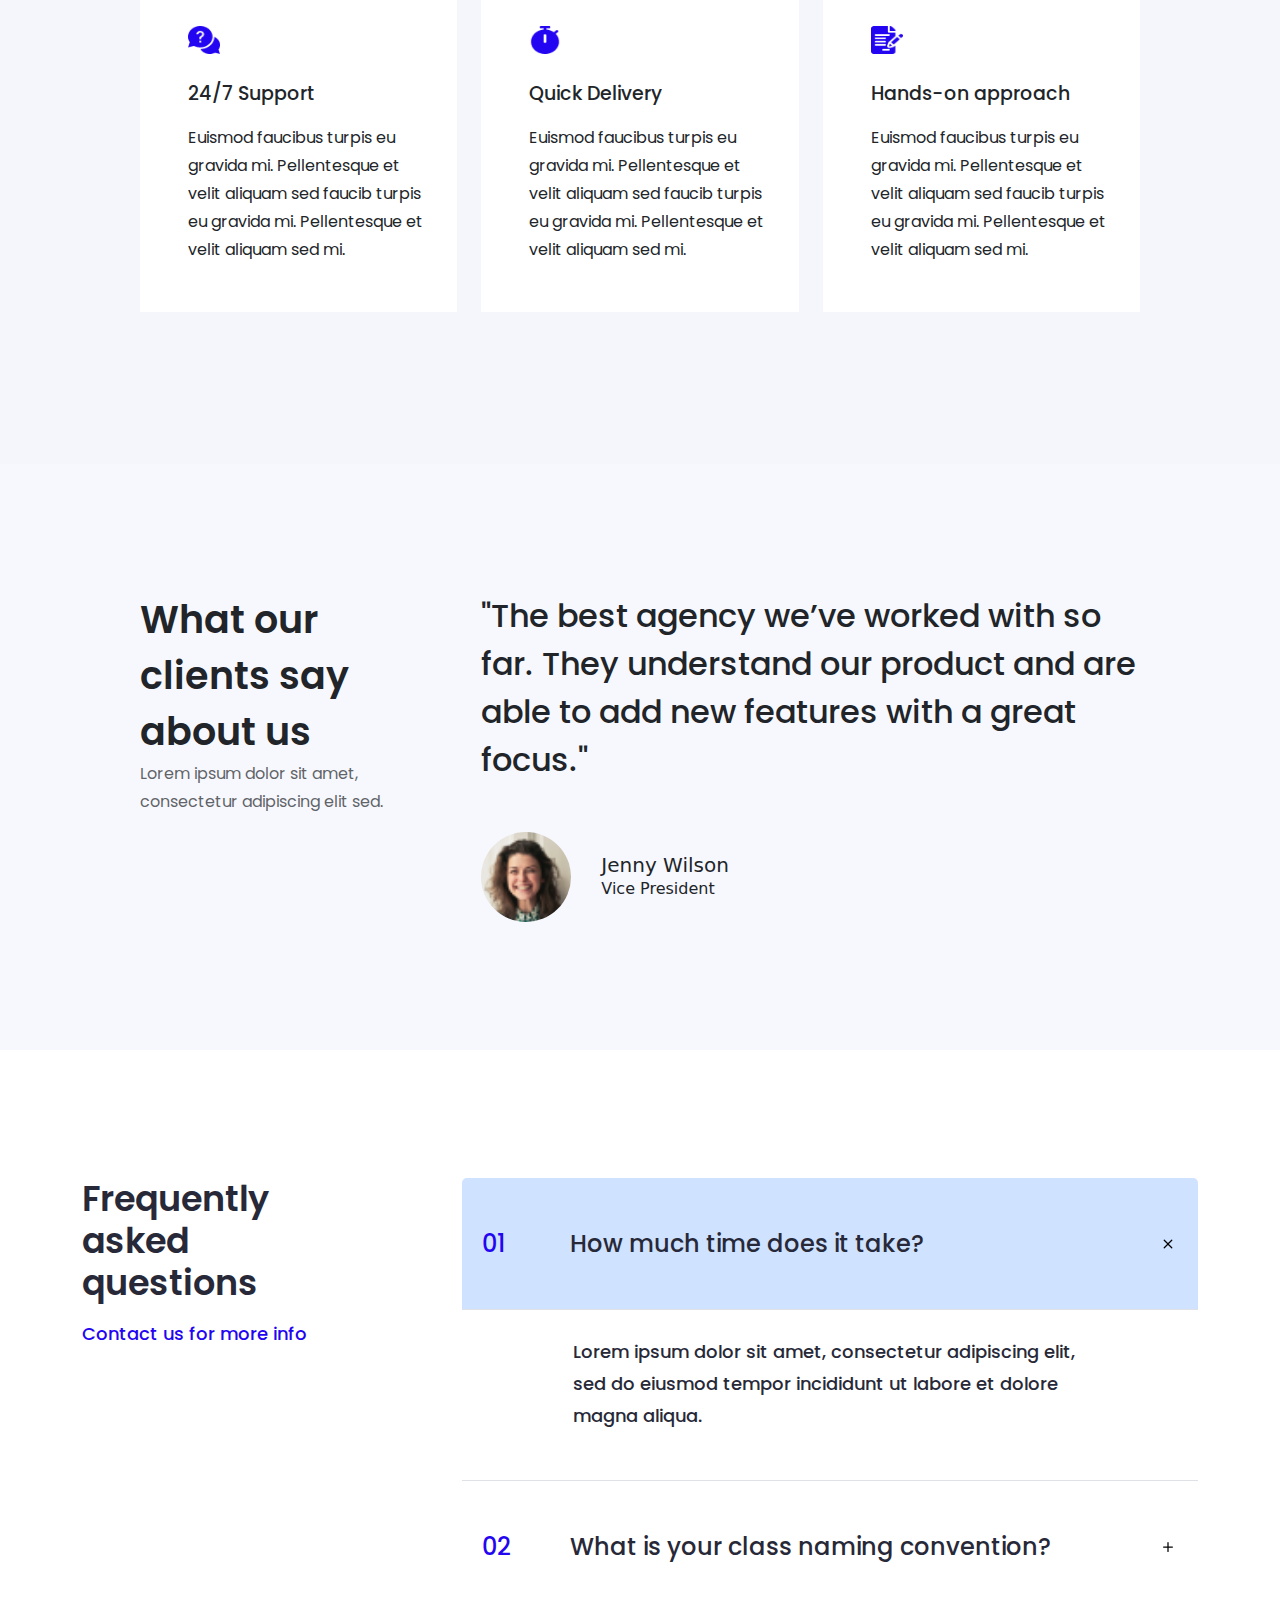
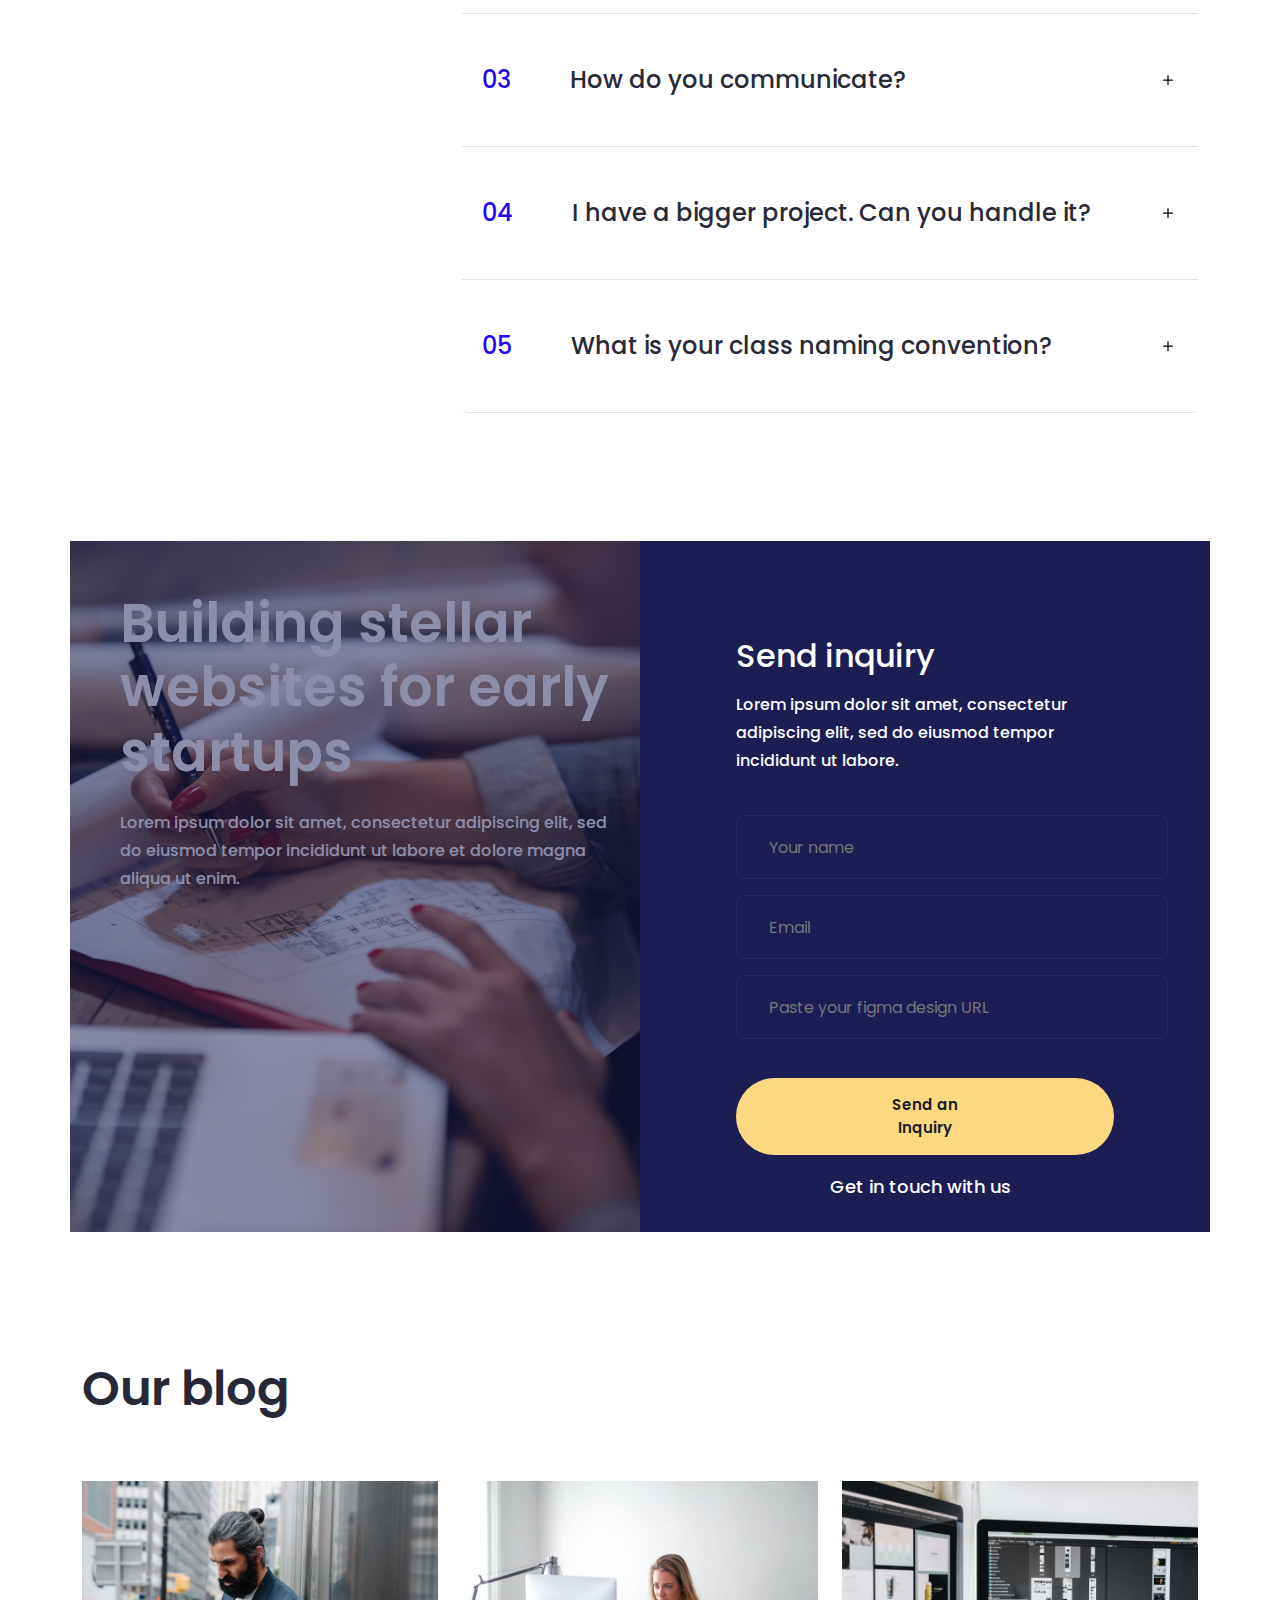
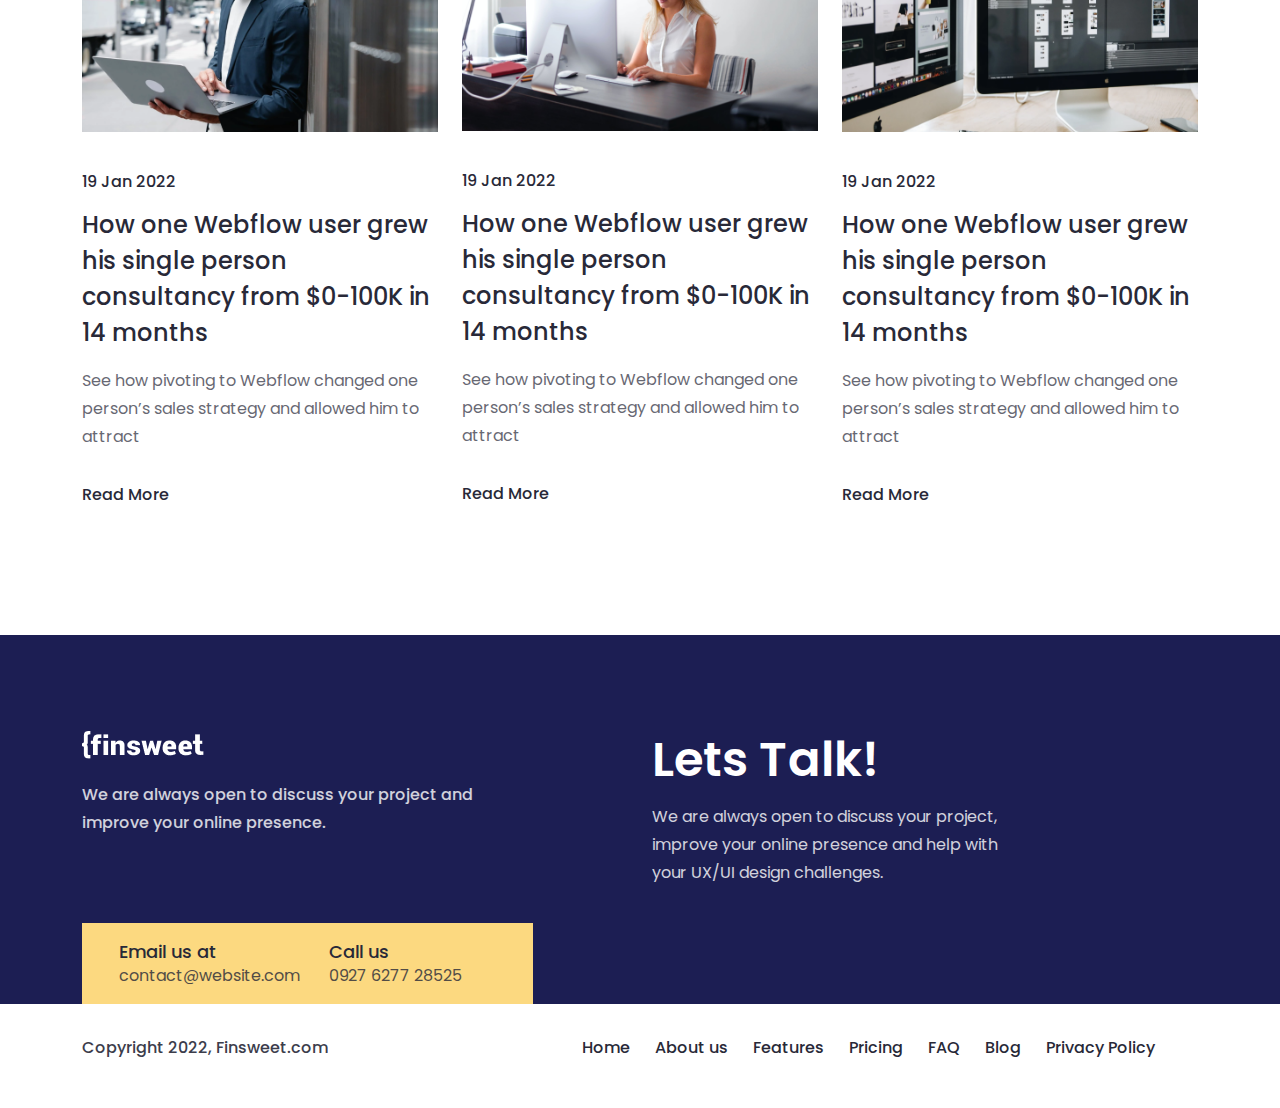
==== commit 2f80b544: "project" ====
--- a/index.html
+++ b/index.html
@@ -61,15 +61,18 @@
     <section id="banner">
         <div class="container">
             <div class="row">
-                <div class="col-lg-5 order-sm-2 order-lg-1 order-2 col">
+                <div class="col-lg-6">
                     <div class="ban-text">
                         <h1>Building stellar websites for early startups</h1>
                         <p>Lorem ipsum dolor sit amet, consectetur adipiscing elit, sed do eiusmod tempor incididunt.</p>
-                        <a href="work.html">View our work</a>
-                        <a href="pricing.html">View Pricing</a>
+                        <ul>
+                          <li><a href="work.html">View our work</a></li>
+                          <li><a href="pricing.html">View Pricing</a></li>
+                        </ul>
+                        
                     </div>
                 </div>
-                <div class="col-lg-6 offset-lg-1 order-lg-2 order-sm-1 order-1">
+                <div class="col-lg-6">
                     <div class="ban-img">
                       <img src="Photos/project-06-10-page/banner-image.png" class="w-100" alt="banner-image">
                     </div>
@@ -185,7 +188,7 @@
         <div class="row">
           <div class="col-lg-12">
             <div class="featuresheading">
-              <div class="col-lg-5">
+              <div class="col-lg-8">
                 <span>Features</span>
                 <h2>Design that solves problems, one product at a time</h2>
               </div>
--- a/css/index.css
+++ b/css/index.css
@@ -16,13 +16,14 @@
 }
 /* nav part start */
 .navbar-toggler-icon{
-    background: url(../Photos/project-06-10-page/bar.png) no-repeat center / cover;
+    background: url(../Photos/project-06-10-page/bar.png) no-repeat center / cover !important;
 }
 .menu-bg{
     background-color: #1C1E53;
     position: fixed;
     width: 100%;
     height: 60px;
+    z-index: 999;
     align-items: center;
 }
 .menu-bg ul li a{
@@ -81,7 +82,30 @@
     opacity: 0.7;
     font-family: Poppins;
 }
-.ban-text a{
+.ban-text ul{
+    display: flex;
+}
+.ban-text ul li a{
+    margin-right: 10px;
+    color: #fff;
+    font-size: 18px;
+    font-weight: 500;
+    font-family: Poppins;
+    padding: 16px 36px;
+    border: 2px solid rgba(244, 246, 252, 0.20);
+    border-radius: 41px;
+    transition: 0.7s;
+    -webkit-border-radius:;
+    -moz-border-radius:;
+    -ms-border-radius:;
+    -o-border-radius:;
+    -webkit-transition: 0.7s;
+    -moz-transition: 0.7s;
+    -ms-transition: 0.7s;
+    -o-transition: 0.7s;
+}
+
+/* .ban-text a{
     margin-right: 15px;
     color: #fff;
     font-size: 18px;
@@ -95,7 +119,7 @@
     -moz-transition: 0.7S;
     -ms-transition: 0.7S;
     -o-transition: 0.7S;
-}
+} */
 .ban-text a:hover{
     background: #FCD980;
     color: #1B1C2B;
@@ -1343,7 +1367,7 @@
         -moz-border-radius: 10px;
         -ms-border-radius: 10px;
         -o-border-radius: 10px;
-}
+    }
     .box h3 {
         margin-top: 9px;
         font-size: 24px;
@@ -1490,4 +1514,72 @@
     }
 }
 /* md part end */
+
+
+
+
+
+
+/* lg part start */
+@media(min-width:992px) and (max-width:1200px){
+    .featuresheading h2 {
+        font-size: 47px;
+        line-height: 64px;
+    }
+    .box {
+        background-color: #fff;
+        padding: 58px 27px 48px 48px;
+        margin-bottom: 24px;
+    }
+    .box h3 {
+        padding-top: 9px;
+        padding-bottom: 5px;
+        font-size: 14px;
+    }
+    .ac-item-head {
+        font-size: 21px;
+    }
+    .ques-left a {
+        font-size: 17px;
+    }
+    .contact-item {
+        padding: 50px 50px 48px 50px;
+    }
+    .contact-text {
+        padding: 50px 0 50px 41px;
+    }
+    .footer-left-bottom {
+        padding: 18px 0 16px 18px;
+    }
+    .footer-left-bottom1 a {
+        padding-right: 22px;
+    }
+    .fm-right ul li a {
+        margin: 0 9px;
+    }
+    .fm-left p {
+        font-size: 14px;
+    }
+}
+/* lg part end */
+
+
+
+
+/* xl part start */
+@media(min-width:1201px) and (max-width:1399px){
+    .box h3 {
+        font-size: 19px;
+    }
+    .contact-text {
+        padding: 50px 30px 0 50px;
+    }
+    .contact-item {
+        padding: 96px 96px 0 96px;
+    }
+    .footer-left-bottom {
+        padding: 18px 40px 16px 37px;
+    }
+}
+/* xl part end */
 /* responsive end */